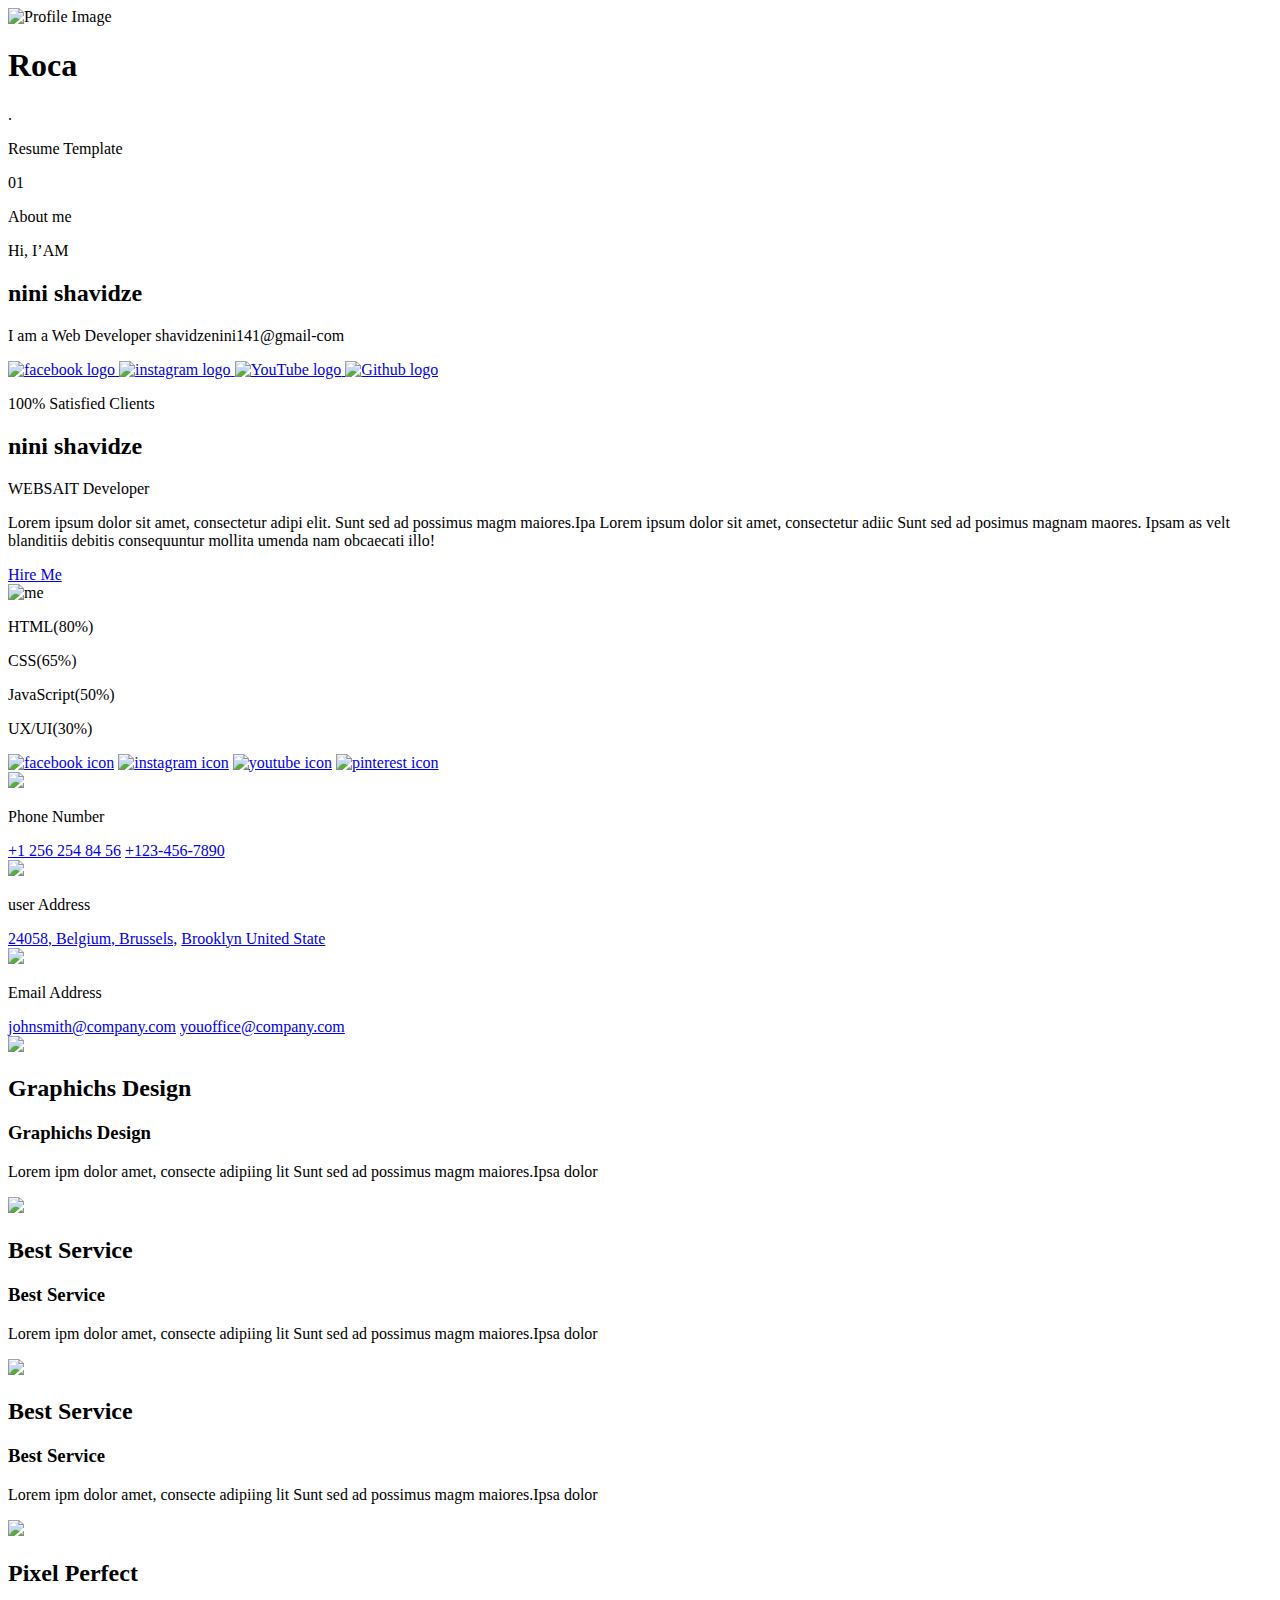
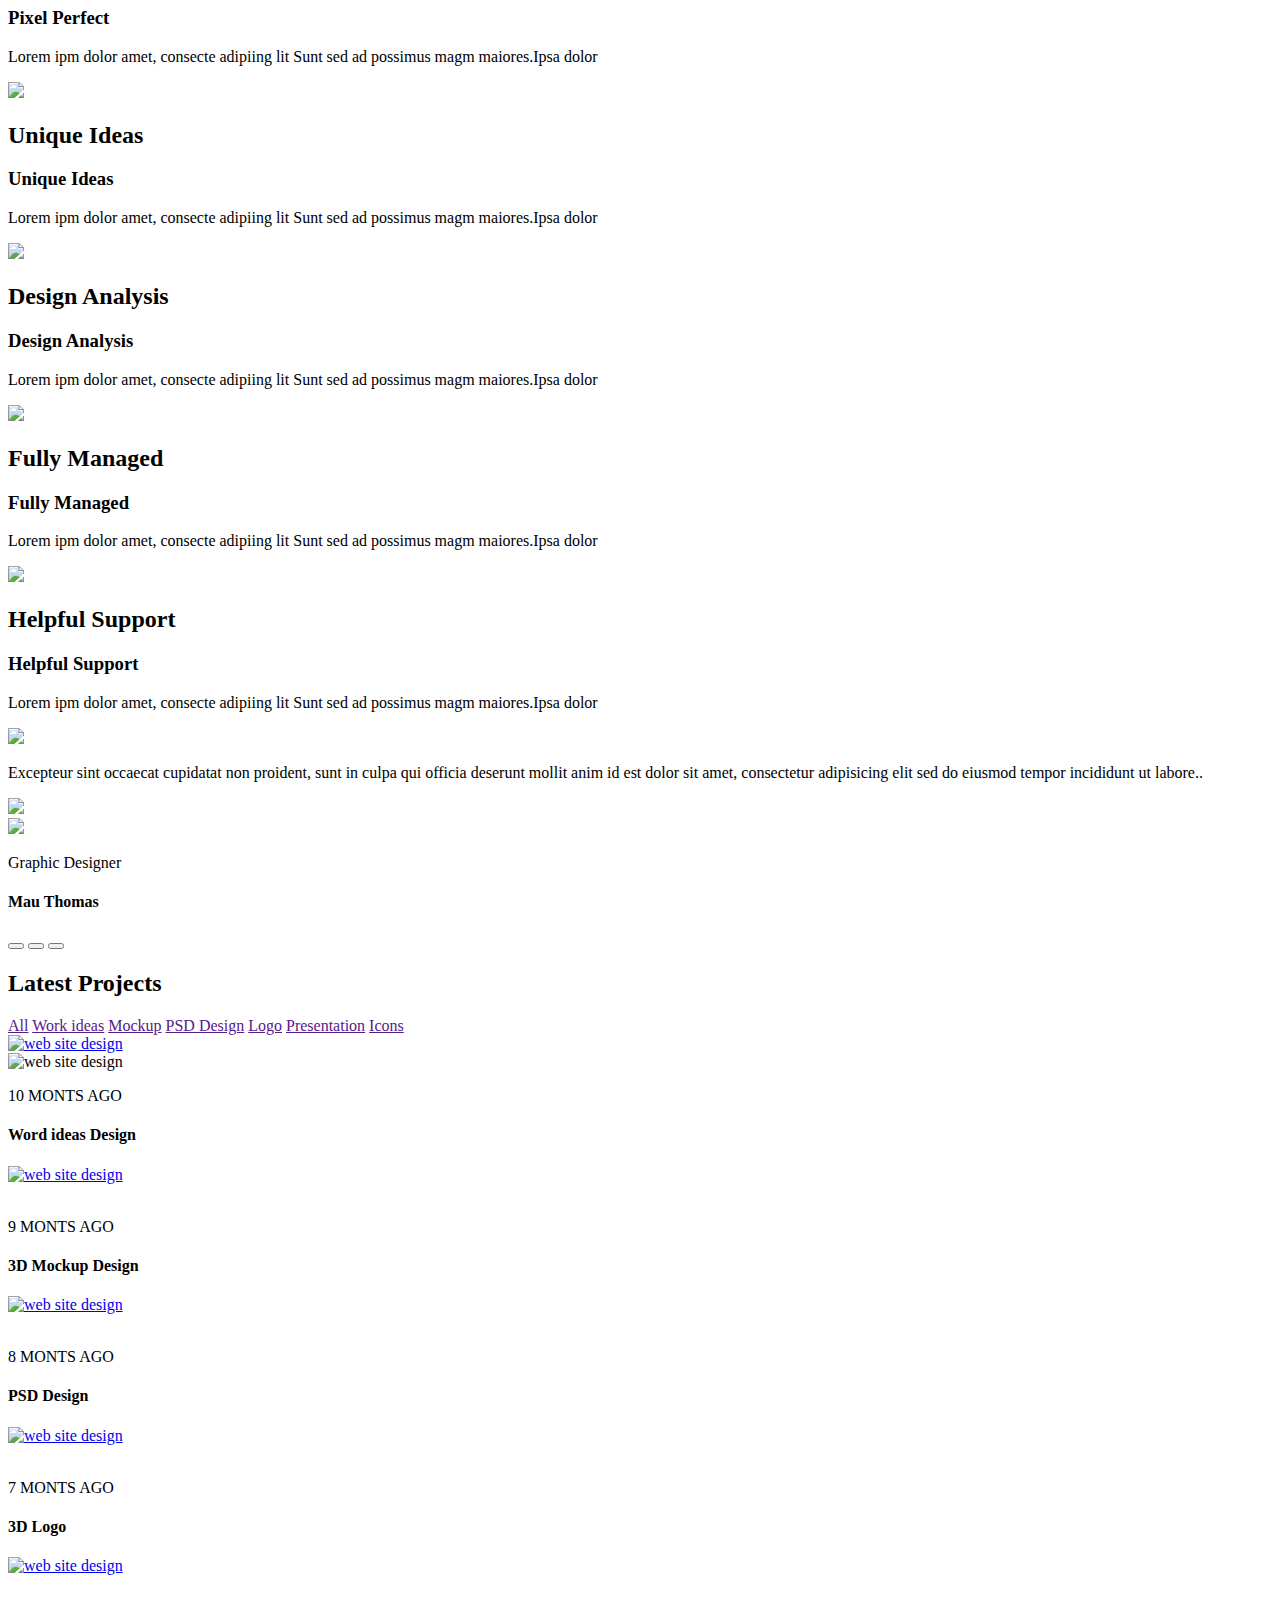
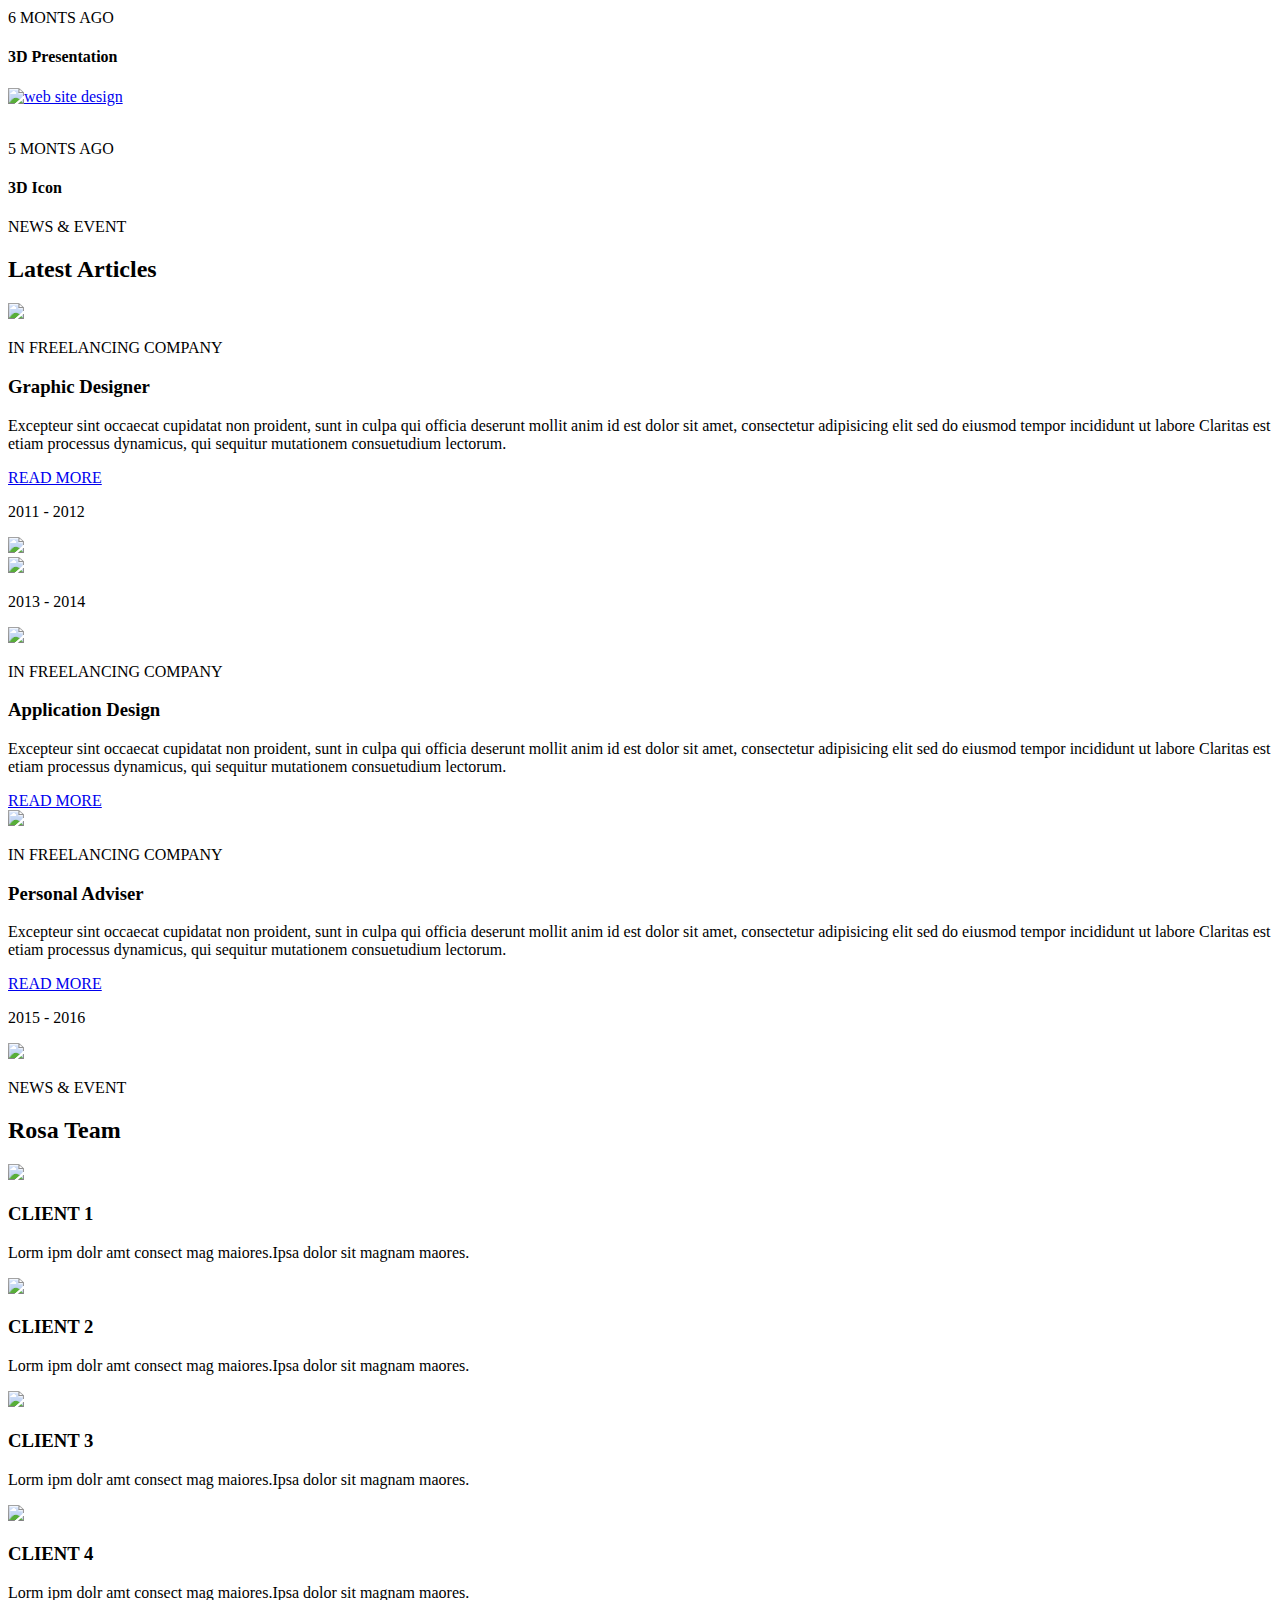
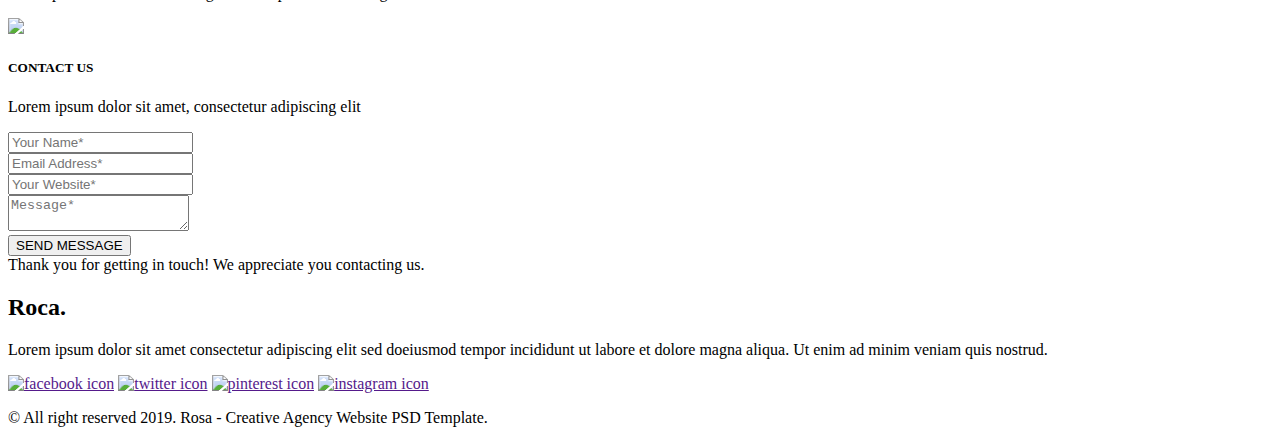
==== index.html @ 304ed9b6 "Add files via upload" ====
<!DOCTYPE html>
<html>
<head>
    <meta charset="UTF-8">
    <meta name="viewport" content="width=device-width, initial-scale=1.0">
    <meta name="keywords" content="HTML, CSS, JavaScript" />
    <meta name="author" content="nini shavidze" />
    <meta property="og:url" content="https://github.com/shavidz/last" />
    <meta property="og:type" content="design" />
    <meta property="og:title" content="last Exam" />
    <meta property="og:description" content="Design of various products" />
    <meta property="og:image"
        content="https://github.com/shavidz/last" />
    <meta name="twitter:card" content="summary_large_image" />
    <meta name="twitter:title" content="Final Exam" />
    <meta name="twitter:description" content="Design of various products" />
    <meta name="twitter:image"
        content="https://github.com/shavidz/last" />
    <link rel="stylesheet" href="css/style.css">
    <link rel="stylesheet" href="css/media.css">
    <script src="js/app.js" defer></script>
    <title>last Exam</title>
</head>
<body>
    <header class="slider-container">
        <img class="background-img" src="img/1.webp" alt="Profile Image">
        <div class="div-data">        
            <div class="top-left">
                <div class="div-logo"><h1 class="h1-logo">Roca</h1><span class="point">.</span></div>
                <p class="secondary-logo">Resume Template</p>
            </div>
            <div class="top-right1">
                <p class="number">01</p>
            </div>
            <div class="top-right2">
                <p class="AM">About me</p>
            </div>
            <div class="content">
                <p class="Hi">Hi, I’AM</p>
                <h2 class="Me">nini shavidze</h2>
                <p class="Who-I-am">I am a Web Developer shavidzenini141@gmail-com</p>
                <div class="social-icons">
                    <a href="https://www.facebook.com/nini.savidze" target="_blank">
                        <img class="facebook" src="img/facebook.png" alt="facebook logo">
                    </a>
                    <a href="https://www.instagram.com/driksonel/" target="_blank">
                        <img class="instagram" src="img/instagram.png" alt="instagram logo">
                    </a>
                    <a href="https://www.youtube.com/account" target="_blank">
                        <img class="youtube" src="img/youtub.png" alt="YouTube logo">
                    </a>
                    <a href="https://github.com/shavidz/last" target="_blank">
                        <img class="github" src="img/GH.png" alt="Github logo">
                    </a>
                </div>
            </div>
            <div class="satisfaction">
                <p class="text"><span class="persentage">100%</span> Satisfied Clients</p>
                <div class="line"></div>
            </div>
        </div>
    </header>
    <section class="information-container">
        <article class="about">
            <div class="card">
                <h2 class="name">nini shavidze</h2>
                <div class="subtitle">WEBSAIT Developer</div>
                <p class="description">Lorem ipsum dolor sit amet, consectetur adipi elit. Sunt sed ad possimus magm maiores.Ipa Lorem ipsum dolor sit amet, consectetur adiic Sunt sed ad posimus magnam maores. Ipsam as velt blanditiis debitis consequuntur mollita umenda nam obcaecati illo!</p>
                <a href="#" class="btn">Hire Me</a>
            </div>
        </article>
        <article class="article-img">
            <img class="photo" src="img/me.jpeg" alt="me">
        </article>
        <article class="bar-social">
            <div class="abilities">
                <div class="skill">
                    <p class="skill-title">HTML<span class="percentage-color">(80%)</span></p>
                    <div class="progress-bar">
                        <div class="progress" data-percent="80"></div>
                    </div>
                </div>
                <div class="skill">
                    <p class="skill-title">CSS<span class="percentage-color">(65%)</span></p>
                    <div class="progress-bar">
                        <div class="progress" data-percent="65"></div>
                    </div>
                </div>
                <div class="skill">
                    <p class="skill-title">JavaScript<span class="percentage-color">(50%)</span></p>
                    <div class="progress-bar">
                        <div class="progress" data-percent="50"></div>
                    </div>
                </div>
                <div class="skill">
                    <p class="skill-title">UX/UI<span class="percentage-color">(30%)</span></p>
                    <div class="progress-bar">
                        <div class="progress" data-percent="30"></div>
                    </div>
                </div>
            </div>
            <div class="social-links">
                <a href="https://www.facebook.com/nini.savidze" target="_blank" class="social-button"><img class="icon" src="img/facebook.png" alt="facebook icon"></a>
                <a href="https://www.instagram.com/driksonel/" target="_blank" class="social-button"><img class="icon" src="img/instagram.png" alt="instagram icon"></a>
                <a href="https://www.youtube.com/account" target="_blank" class="social-button"><img class="icon" src="img/youtub.png" alt="youtube icon"></a>
                <a href="https://www.pinterest.com/" target="_blank" class="social-button"><img class="icon" src="img/P.PNG" alt="pinterest icon"></a>
            </div>
        </article>
    </section> 
    <section class="contact-background">
        <div class="contact-container">
            <div class="phone">
                <a class="phone-link" href="tel:+995-555-12-40-08" target="_blank"><img class="phone-icon" src="img/1.svg"></a>
                <div>
                    <p class="p-n">Phone Number</p>
                    <a href="tel:+995-555-12-40-08" target="_blank" class="phone-number1">+1 256 254 84 56</a>
                    <a href="tel:+123-456-7890" target="_blank" class="phone-number2">+123-456-7890</a>
                </div>
            </div>
            <div class="address">
                <a class="address-link" href="https://www.google.com/maps/@41.7363287,44.7188958,14z?entry=ttu&g_ep=EgoyMDI1MDQwMS4wIKXMDSoASAFQAw%3D%3D" target="_blank"><img class="address-icon" src="img/2.svg"></a>
                <div>
                    <p class="p-a">user Address</p>
                    <a href="https://maps.app.goo.gl/Axd83xYcF5bkHWMB7" target="_blank" class="address1">24058, Belgium, Brussels,</a>
                    <a href="https://maps.app.goo.gl/nTH1QtugNUciSnaj6" target="_blank" class="address2">Brooklyn United State</a>
                </div>
            </div>
            <div class="email">
                <a class="email-link" href="mailto:ninishavidze141@gmail-com" target="_blank"><img class="email-icon" src="img/3.svg"></a>
                <div>
                    <p class="p-e">Email Address</p>
                    <a href="mailto:johnsmith@company.com" target="_blank" class="email1">johnsmith@company.com</a>
                    <a href="mailto:youoffice@company.com" target="_blank" class="email2">youoffice@company.com</a>
                </div>
            </div>
        </div>
    </section>
    <section class="services-container">
        <div class="services">
           <div class="div-services">
               <img class="img-services" src="img/design.svg">
               <h2 class="h2-services">Graphichs Design</h2>
               <div class="hover-services">
                   <h3 class="h3-hover">Graphichs Design</h3>
                   <p class="p-hover">Lorem ipm dolor amet, consecte adipiing lit Sunt sed ad possimus magm maiores.Ipsa dolor</p>
               </div>
           </div>
           <div class="div-services">
               <img class="img-services" src="img/best.svg">
               <h2 class="h2-services">Best Service</h2>
               <div class="hover-services">
                   <h3 class="h3-hover">Best Service</h3>
                   <p class="p-hover">Lorem ipm dolor amet, consecte adipiing lit Sunt sed ad possimus magm maiores.Ipsa dolor</p>
               </div>
           </div>
           <div class="div-services">
               <img class="img-services" src="img/best.svg">
               <h2 class="h2-services">Best Service</h2>
               <div class="hover-services">
                   <h3 class="h3-hover">Best Service</h3>
                   <p class="p-hover">Lorem ipm dolor amet, consecte adipiing lit Sunt sed ad possimus magm maiores.Ipsa dolor</p>
               </div>
           </div>
           <div class="div-services">
               <img class="img-services" src="img/pixel.svg">
               <h2 class="h2-services">Pixel Perfect</h2>
               <div class="hover-services">
                   <h3 class="h3-hover">Pixel Perfect</h3>
                   <p class="p-hover">Lorem ipm dolor amet, consecte adipiing lit Sunt sed ad possimus magm maiores.Ipsa dolor</p>
               </div>
           </div>
           <div class="div-services">
               <img class="img-services" src="img/ideas.svg">
               <h2 class="h2-services">Unique Ideas</h2>
               <div class="hover-services">
                   <h3 class="h3-hover">Unique Ideas</h3>
                   <p class="p-hover">Lorem ipm dolor amet, consecte adipiing lit Sunt sed ad possimus magm maiores.Ipsa dolor</p>
               </div>
           </div>
           <div class="div-services">
               <img class="img-services" src="img/analysis.svg">
               <h2 class="h2-services">Design Analysis</h2>
               <div class="hover-services">
                   <h3 class="h3-hover">Design Analysis</h3>
                   <p class="p-hover">Lorem ipm dolor amet, consecte adipiing lit Sunt sed ad possimus magm maiores.Ipsa dolor</p>
               </div>
           </div>
           <div class="div-services">
               <img class="img-services" src="img/.svg">
               <h2 class="h2-services">Fully Managed</h2>
               <div class="hover-services">
                   <h3 class="h3-hover">Fully Managed</h3>
                   <p class="p-hover">Lorem ipm dolor amet, consecte adipiing lit Sunt sed ad possimus magm maiores.Ipsa dolor</p>
               </div>
           </div>
           <div class="div-services">
               <img class="img-services" src="img/support.svg">
               <h2 class="h2-services">Helpful Support</h2>
               <div class="hover-services">
                   <h3 class="h3-hover">Helpful Support</h3>
                   <p class="p-hover">Lorem ipm dolor amet, consecte adipiing lit Sunt sed ad possimus magm maiores.Ipsa dolor</p>
               </div>
           </div>
       </div>
    </section>
    <section class="recommendations-container">
        <img class="recommendations-img" src="img/clip.jpg">
            <div class="div-recommendation1">
                <div class="div-text">
                    <p class="recommendation-text">Excepteur sint occaecat cupidatat non proident, sunt in culpa qui officia deserunt mollit anim id est dolor sit amet, consectetur adipisicing elit sed do eiusmod tempor incididunt ut labore..</p>
                </div>
                <div class="div-person">
                    <img class="person" src="img/boy.PNG">
                </div>
                <div>
                    <img class="quotes" src="img/..svg">
                    <p class="profesions">Graphic Designer</p>
                    <h4 class="recommendator-names">Mau Thomas</h4>
                </div>
            </div>
            <div class="slider-buttons">
                <button type="button" class="button"></button>
                <button type="button" class="button"></button>
                <button type="button" class="button"></button>
            </div>
    </section>
    <section class="Latest-Projects-container">
        <h2 class="h2-Latest-Projects">Latest Projects</h2>
        <div class="Latest-Projects-grid">
            <aside class="categories">
                <div class="div-categories">
                    <div class="div-filter">
                        <a class="a-filter" href="">All</a></li>
                        <a class="a-filter" href="">Work ideas</a></li>
                        <a class="a-filter" href="">Mockup</a></li>
                        <a class="a-filter" href="">PSD Design</a></li>
                        <a class="a-filter" href="">Logo</a></li>
                        <a class="a-filter" href="">Presentation</a></li>
                        <a class="a-filter" href="">Icons</a></li>
                    </ul>
                </div>
            </aside>
            <div class="card-projects">
                <article>
                    <div class="div-project">
                        <a href="#">
                            <img class="img-project" src="img/10.PNG" alt="web site design">
                        </a>
                        <div class="hover-images">
                            <div class="div-heart">
                                <img src="img/10.PNG" alt="web site design">
                            </div>  
                            <p class="p-hover-LP">10 MONTS AGO</p>
                            <h4 class="h4-hover-LP">Word ideas Design</h4>
                        </div>
                    </div>
                </article>
                <article>
                    <div class="div-project">
                        <a href="#">
                            <img class="img-project" src="img/11.PNG" alt="web site design">
                        </a>
                        <div class="hover-images">
                            <div class="div-heart">
                                <img src="images/heart.svg" alt="">
                            </div>
                            <p class="p-hover-LP">9 MONTS AGO</p>
                            <h4 class="h4-hover-LP">3D Mockup Design</h4>
                        </div>
                    </div>
                </article>
                <article>
                    <div class="div-project">
                        <a href="#">
                            <img class="img-project" src="img/dog.PNG" alt="web site design">
                        </a>
                        <div class="hover-images">
                            <div class="div-heart">
                                <img src="img/11.PNG" alt="">
                            </div>
                            <p class="p-hover-LP">8 MONTS AGO</p>
                            <h4 class="h4-hover-LP">PSD Design</h4>
                        </div>
                    </div>
                </article>
                <article>
                    <div class="div-project">
                        <a href="#">
                            <img class="img-project" src="img/11.PNG" alt="web site design">
                        </a>
                        <div class="hover-images">
                            <div class="div-heart">
                                <img src="img/11.PNG" alt="">
                            </div>
                            <p class="p-hover-LP">7 MONTS AGO</p>
                            <h4 class="h4-hover-LP">3D Logo</h4>
                        </div>
                    </div>
                </article>
                <article>
                    <div class="div-project">
                        <a href="#">
                            <img class="img-project" src="img/5.PNG" alt="web site design">
                        </a>
                        <div class="hover-images">
                            <div class="div-heart">
                                <img src="images/heart.svg" alt="">
                            </div>
                            <p class="p-hover-LP">6 MONTS AGO</p>
                            <h4 class="h4-hover-LP">3D Presentation</h4>
                        </div>
                    </div>
                </article>
                <article>
                    <div class="div-project">
                        <a href="#">
                            <img class="img-project" src="img/6.PNG" alt="web site design">
                        </a>
                        <div class="hover-images">
                            <div class="div-heart">
                                <img src="images/heart.svg" alt="">
                            </div>
                            <p class="p-hover-LP">5 MONTS AGO</p>
                            <h4 class="h4-hover-LP">3D Icon</h4>
                        </div>
                    </div>
                </article>
            </div>
        </div>    
    </section>
    <section>
        <div class="div-Latest-Articles-title">
            <p class="p-NE-Latest-Articles">NEWS & EVENT</p>
            <h2 class="h2-Latest-Articles">Latest Articles</h2>
        </div>
        <div class="Latest-Articles-container">
            <article class="article-Graphic-Designer">
                <div class="div-white"></div>
                <div class="div-gray-background">
                    <div class="div-icon-GD">    
                        <img class="icon-GD" src="img/es1.svg">
                    </div>
                    <div>
                        <p class="p-ifc">IN FREELANCING COMPANY</p>
                        <h3 class="h3-Latest-Articles">Graphic Designer</h3>
                    </div>
                    <div class="div-GD-text">
                        <p class="p-GD">Excepteur sint occaecat cupidatat non proident, sunt in culpa qui officia deserunt mollit anim id est dolor sit amet, consectetur adipisicing elit sed do eiusmod tempor incididunt ut labore Claritas est etiam processus dynamicus, qui sequitur mutationem consuetudium lectorum.</p>
                        <a class="a-READ-MORE" href="#">READ MORE</a>
                    </div>
                </div>
                <div class="div-period">
                    <p class="period">2011 - 2012</p>
                </div>
                <div>
                    <img class="img-Latest-Articles" src="img/es11.png">
                </div>
            </article>
            <article class="article-Application-Design">
                <div>
                    <img class="img-Latest-Articles" src="img/es2.png">
                </div>
                <div class="div-period">
                    <p class="period">2013 - 2014</p>
                </div>
                <div class="div-gray-background"></div>
                <div class="div-gray-background">
                    <div>    
                        <img class="icon-AD" src="img/es22.svg">
                    </div>
                    <div>
                        <p class="p-AD-ifc">IN FREELANCING COMPANY</p>
                        <h3 class="h3-AD-Latest-Articles">Application Design</h3>
                    </div>
                    <div class="div-AD-text">
                        <p class="p-AD">Excepteur sint occaecat cupidatat non proident, sunt in culpa qui officia deserunt mollit anim id est dolor sit amet, consectetur adipisicing elit sed do eiusmod tempor incididunt ut labore Claritas est etiam processus dynamicus, qui sequitur mutationem consuetudium lectorum.</p>
                        <a class="a-READ-MORE" href="#">READ MORE</a>
                    </div>
                </div>
                <div class="div-white"></div>
            </article>
            <article class="article-Personal-Adviser">
                <div class="div-gray-background"></div>
                <div class="div-gray-background">
                    <div class="div-icon-PA">    
                        <img class="icon-PA" src="img/es3.svg">
                    </div>
                    <div>
                        <p class="p-PA-ifc">IN FREELANCING COMPANY</p>
                        <h3 class="h3-PA-Latest-Articles">Personal Adviser</h3>
                    </div>
                    <div class="div-PA-text">
                        <p class="p-PA">Excepteur sint occaecat cupidatat non proident, sunt in culpa qui officia deserunt mollit anim id est dolor sit amet, consectetur adipisicing elit sed do eiusmod tempor incididunt ut labore Claritas est etiam processus dynamicus, qui sequitur mutationem consuetudium lectorum.</p>
                        <a class="a-PA-READ-MORE" href="#">READ MORE</a>
                    </div>
                </div>
                <div class="div-period">
                    <p class="period">2015 - 2016</p>
                </div>
                <div>
                    <img class="img-Latest-Articles" src="img/es33.png">
                </div>
            </article>
        </div>
    </section>
    <section class="Rosa-Team-container">
        <div class="div-Rosa-Team-title">
            <p class="p-NE-Rosa-Team">NEWS & EVENT</p>
            <h2 class="h2-Rosa-Team">Rosa Team</h2>
        </div>
         <div class="clients">
            <div class="div-rosa">
                <img class="img-design" src="img/111.png">
                <div class="hover-client">
                    <h3 class="h3-client">CLIENT 1</h3>
                    <p class="p-client">Lorm ipm dolr amt consect mag maiores.Ipsa dolor sit magnam maores.</p>
                </div>
            </div>
            <div class="div-rosa">
                <img class="img-design" src="img/222.png">
                <div class="hover-client">
                    <h3 class="h3-client">CLIENT 2</h3>
                    <p class="p-client">Lorm ipm dolr amt consect mag maiores.Ipsa dolor sit magnam maores.</p>
                </div>
            </div>
            <div class="div-rosa">
                <img class="img-design" src="img/333.png">
                <div class="hover-client">
                    <h3 class="h3-client">CLIENT 3</h3>
                    <p class="p-client">Lorm ipm dolr amt consect mag maiores.Ipsa dolor sit magnam maores.</p>
                </div>
            </div>
            <div class="div-rosa">
                <img class="img-design" src="img/444.png">
                <div class="hover-client">
                    <h3 class="h3-client">CLIENT 4</h3>
                    <p class="p-client">Lorm ipm dolr amt consect mag maiores.Ipsa dolor sit magnam maores.</p>
                </div>
            </div> 
    </section>
    <footer>
        <div class="div-map-background">
            <img class="footer-map" src="img/map.webp">
            <div class="div-contact">
                <h5 class="h5-contact">CONTACT US</h5>
                <p class="p-contact">Lorem ipsum dolor sit amet, consectetur adipiscing elit</p>
            </div>
            <div class="div-form">
                <form id="contactForm">
                    <div class="form-group1">
                        <input type="text" id="name" placeholder="Your Name*" required>
                    </div>
                    <div class="form-group2">
                        <input type="email" id="email" placeholder="Email Address*" required>
                    </div>
                    <div class="form-group3">
                        <input type="text" id="website" placeholder="Your Website*">
                    </div>
                    <div class="form-group4">
                        <textarea id="message" placeholder="Message*" required></textarea>
                    </div>
                </form>
            </div>
            <button class="footer-button" type="submit">SEND MESSAGE</button>
        </div>
        <div id="modal" class="modal">
            Thank you for getting in touch! We appreciate you contacting us.
        </div>
        <div class="div-background">
            <h2 class="footer-logo">Roca<span class="logo-point">.</span></h2>
            <div class="div-footer-logo">
                <p class="p-last">Lorem ipsum dolor sit amet consectetur adipiscing elit sed doeiusmod tempor incididunt ut labore et dolore magna aliqua. Ut enim ad minim veniam quis nostrud.</p>
                <div class="div-footer-icons">
                    <a href="" target="_blank" class="footer-social-a"><img class="footer-social-img" src="img/f.PNG" alt="facebook icon"></a>
                    <a href="" target="_blank" class="footer-social-a"><img class="footer-social-img" src="img/t.PNG" alt="twitter icon"></a>
                    <a href="" target="_blank" class="footer-social-a"><img class="footer-social-img" src="img/p.PNG" alt="pinterest icon"></a>
                    <a href="" target="_blank" class="footer-social-a"><img class="footer-social-img" src="img/i.PNG" alt=" instagram icon"></a>
                </div>
            </div>
        </div>
        <div class="footer-black-background">
            <p class="p-footer">© All right reserved 2019.<span class="footer-span"> Rosa </span>- Creative Agency Website PSD Template.</p>
        </div>
    </footer>
</body>
</html>
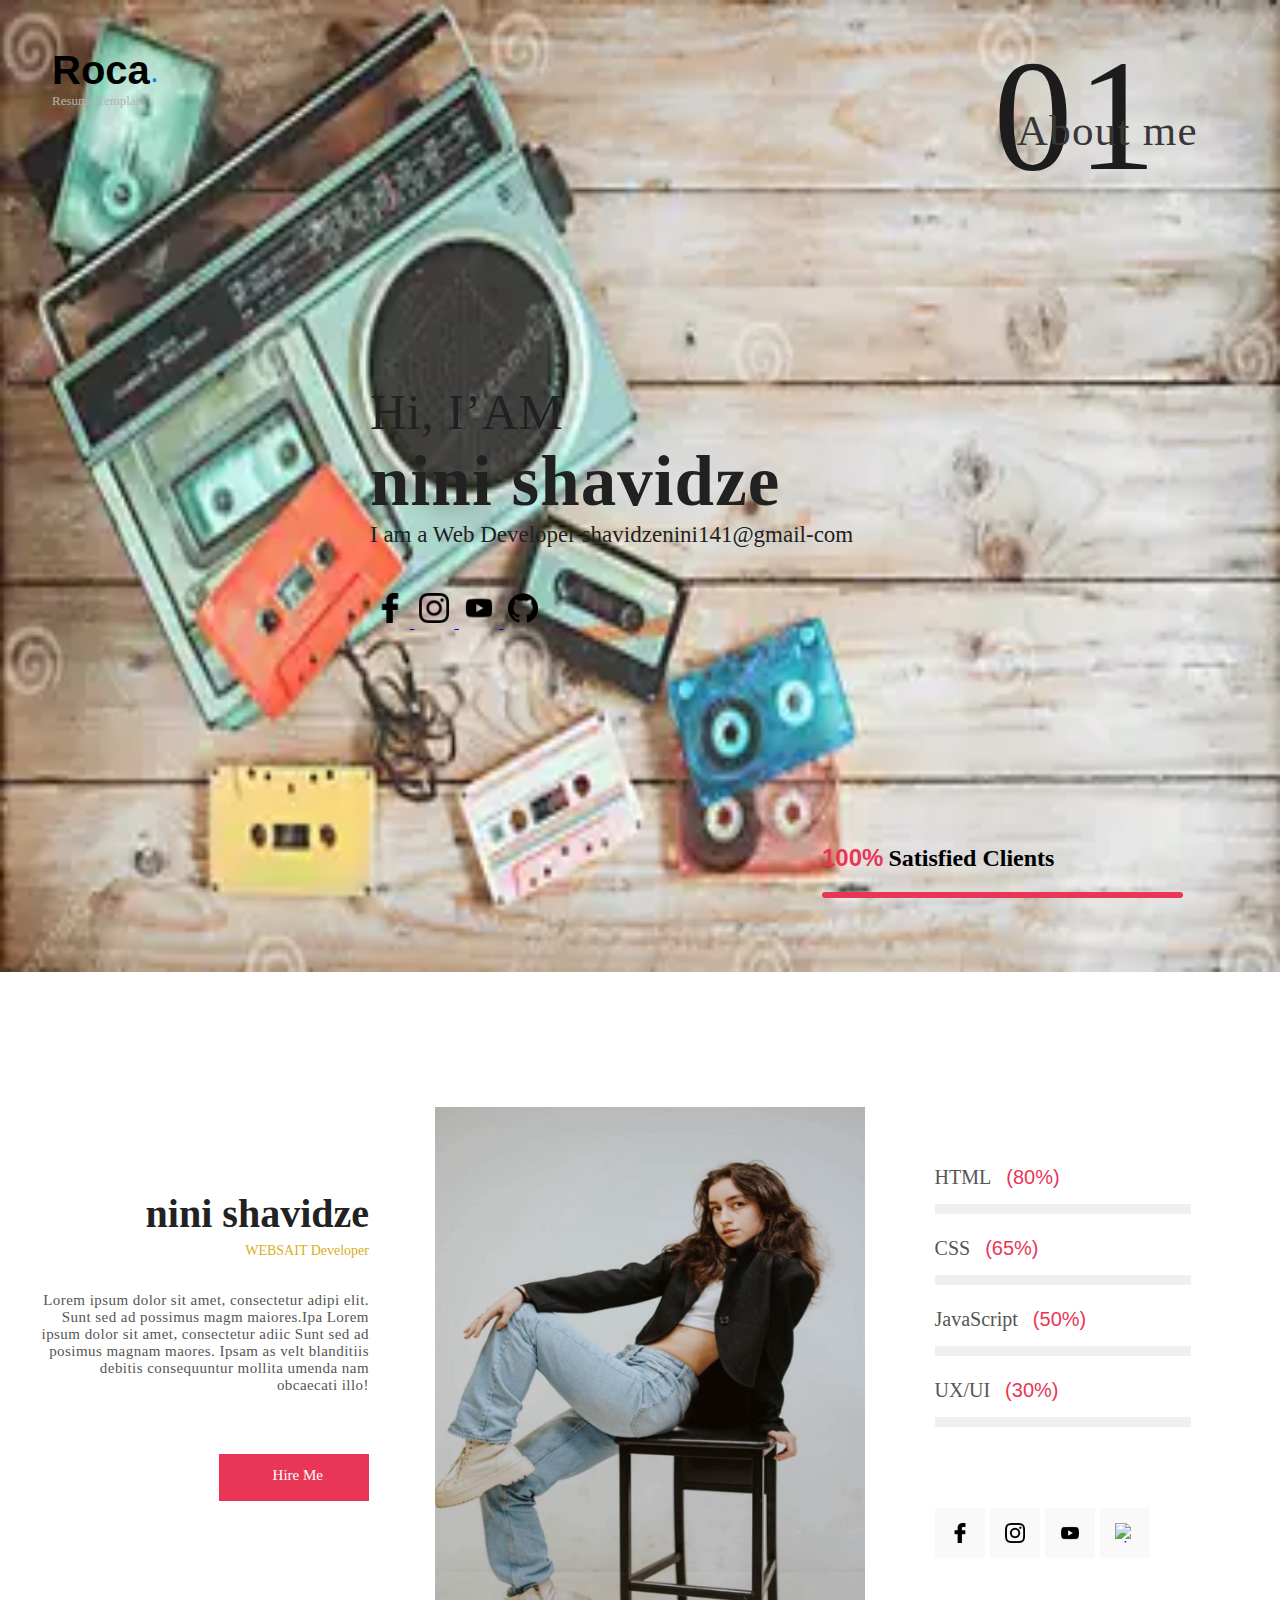
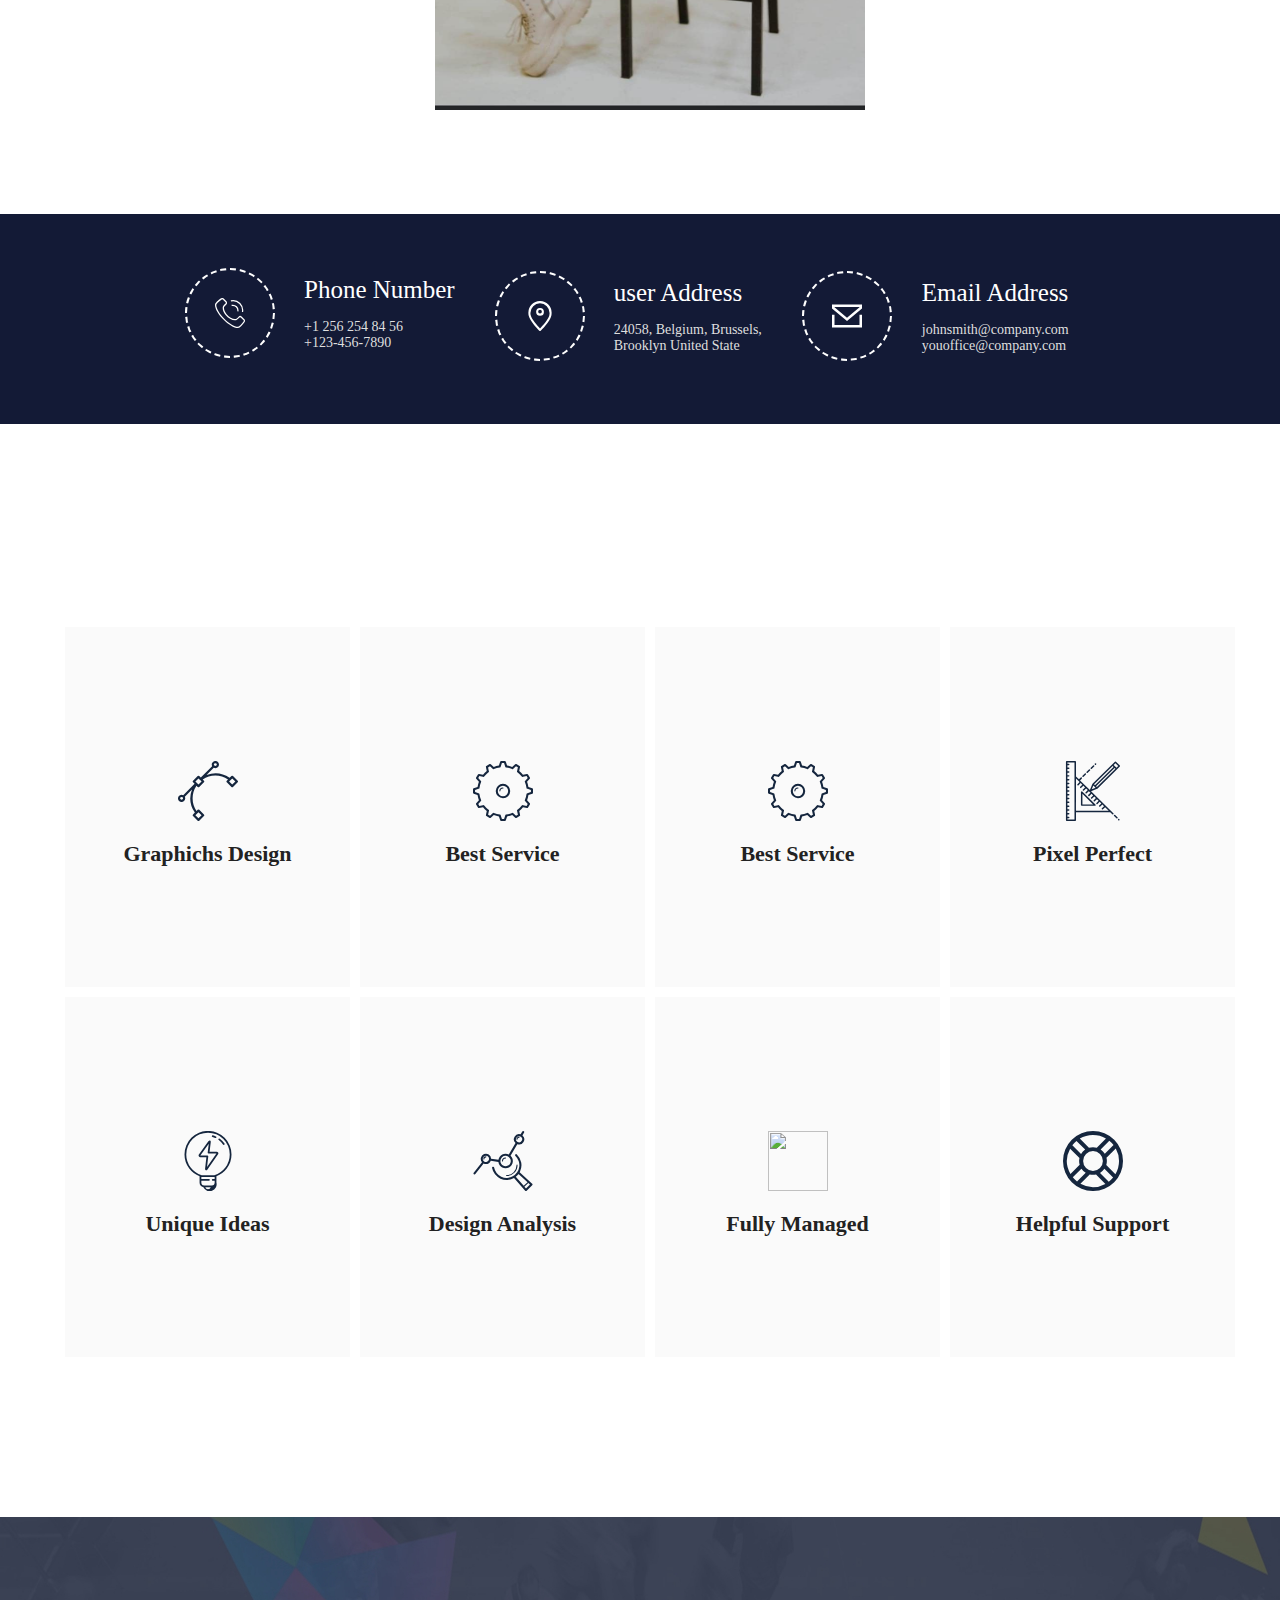
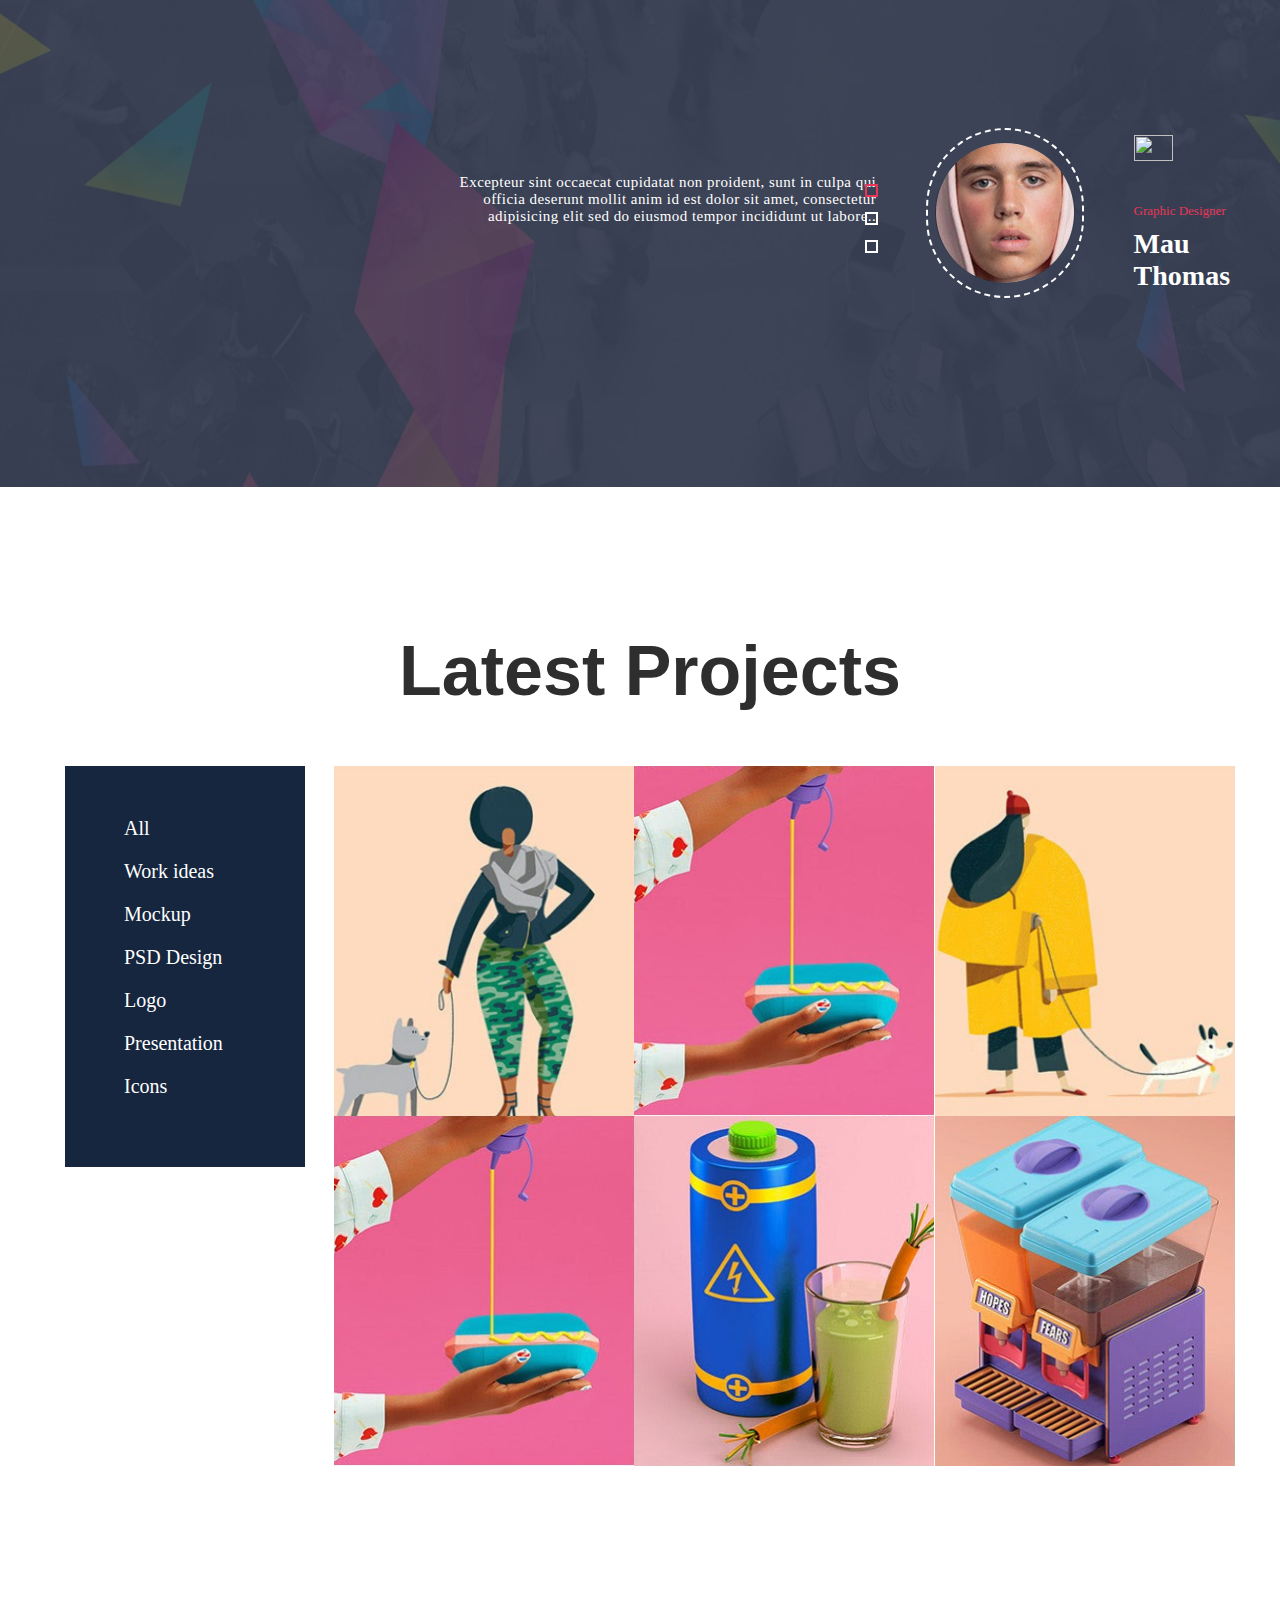
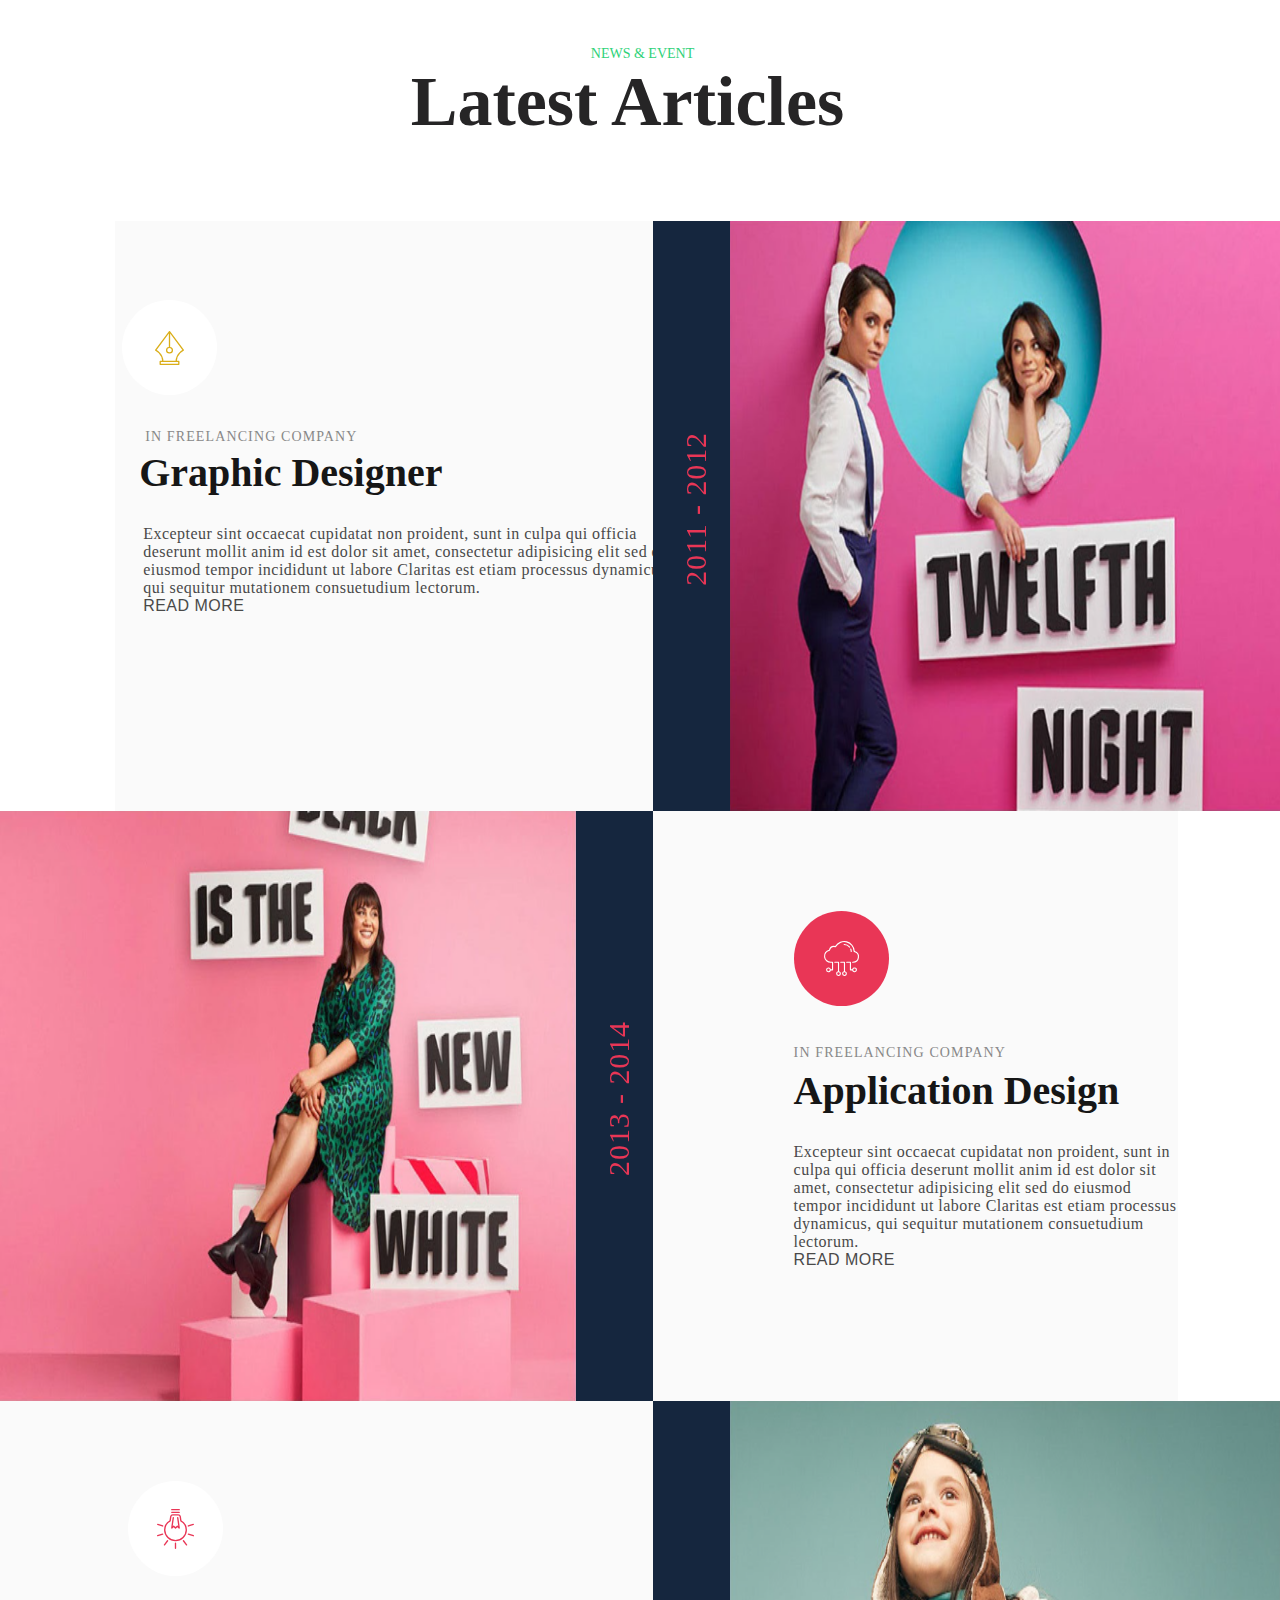
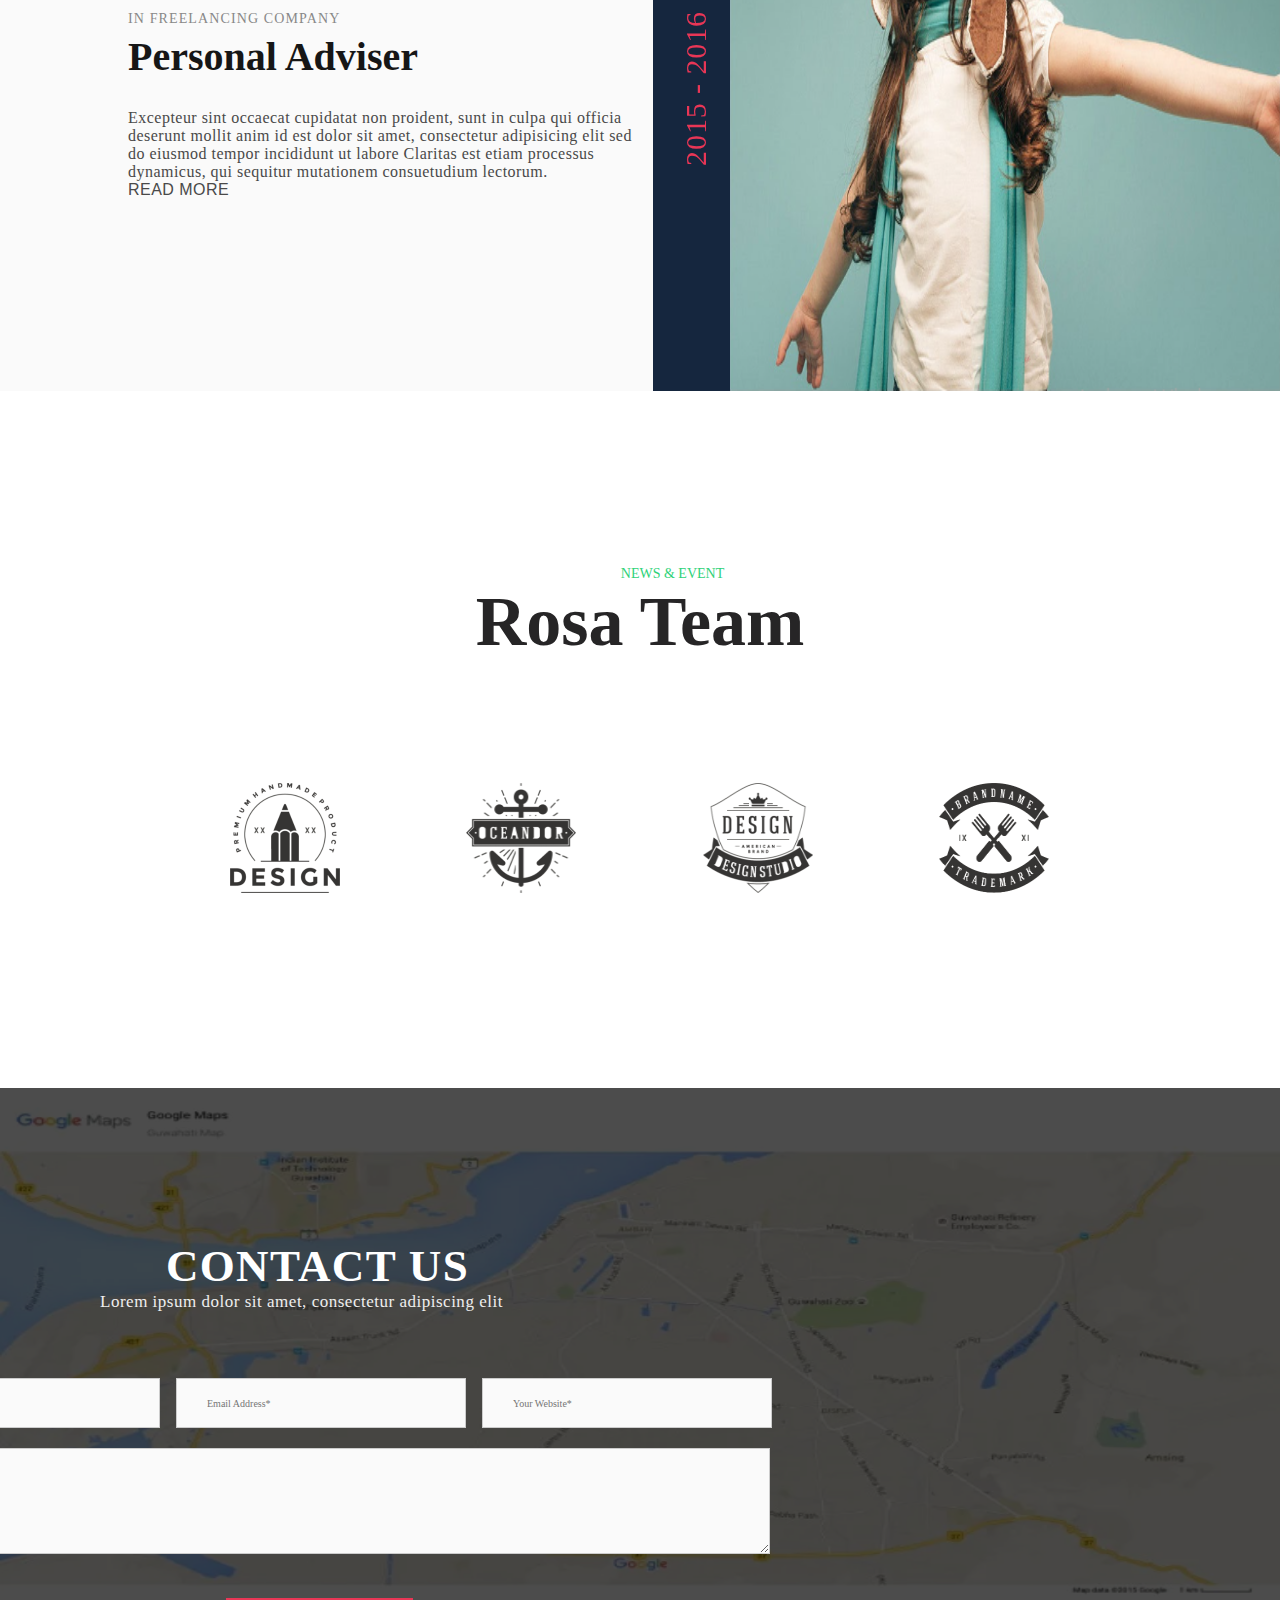
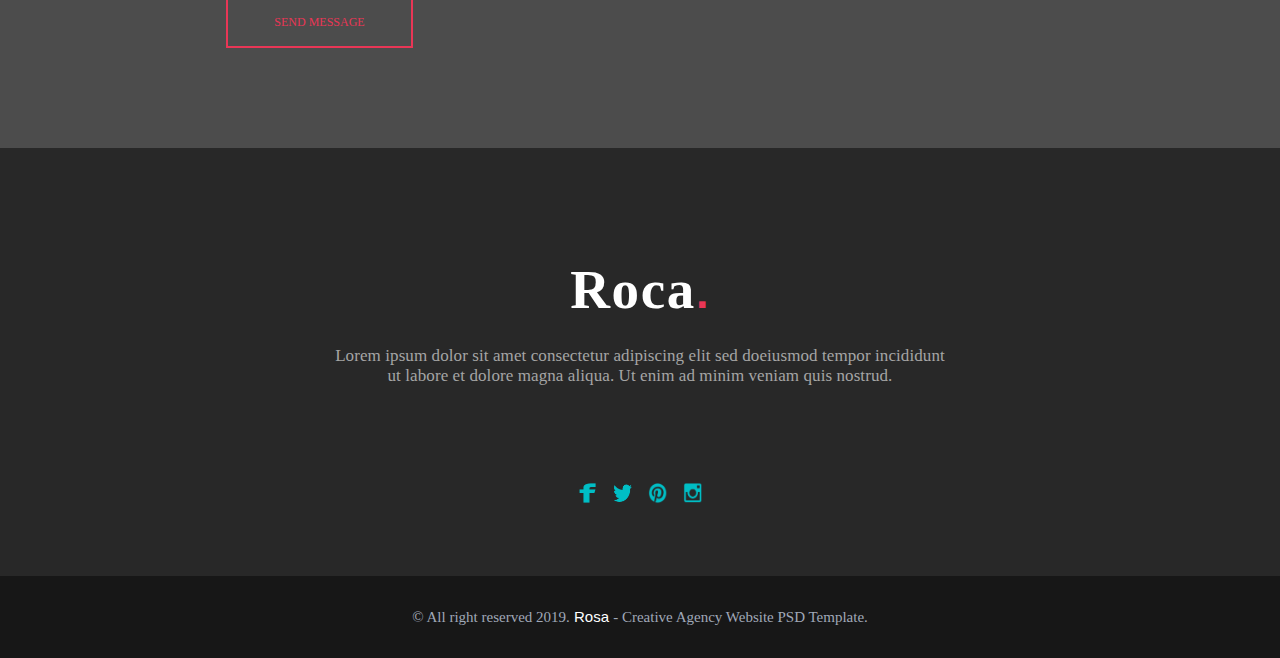
==== commit 1e899e8d: "all donee goodbayy" ====
--- a/index.html
+++ b/index.html
@@ -1,486 +1,486 @@
-<!DOCTYPE html>
-<html>
-<head>
-    <meta charset="UTF-8">
-    <meta name="viewport" content="width=device-width, initial-scale=1.0">
-    <meta name="keywords" content="HTML, CSS, JavaScript" />
-    <meta name="author" content="nini shavidze" />
-    <meta property="og:url" content="https://github.com/shavidz/last" />
-    <meta property="og:type" content="design" />
-    <meta property="og:title" content="last Exam" />
-    <meta property="og:description" content="Design of various products" />
-    <meta property="og:image"
-        content="https://github.com/shavidz/last" />
-    <meta name="twitter:card" content="summary_large_image" />
-    <meta name="twitter:title" content="Final Exam" />
-    <meta name="twitter:description" content="Design of various products" />
-    <meta name="twitter:image"
-        content="https://github.com/shavidz/last" />
-    <link rel="stylesheet" href="css/style.css">
-    <link rel="stylesheet" href="css/media.css">
-    <script src="js/app.js" defer></script>
-    <title>last Exam</title>
-</head>
-<body>
-    <header class="slider-container">
-        <img class="background-img" src="img/1.webp" alt="Profile Image">
-        <div class="div-data">        
-            <div class="top-left">
-                <div class="div-logo"><h1 class="h1-logo">Roca</h1><span class="point">.</span></div>
-                <p class="secondary-logo">Resume Template</p>
-            </div>
-            <div class="top-right1">
-                <p class="number">01</p>
-            </div>
-            <div class="top-right2">
-                <p class="AM">About me</p>
-            </div>
-            <div class="content">
-                <p class="Hi">Hi, I’AM</p>
-                <h2 class="Me">nini shavidze</h2>
-                <p class="Who-I-am">I am a Web Developer shavidzenini141@gmail-com</p>
-                <div class="social-icons">
-                    <a href="https://www.facebook.com/nini.savidze" target="_blank">
-                        <img class="facebook" src="img/facebook.png" alt="facebook logo">
-                    </a>
-                    <a href="https://www.instagram.com/driksonel/" target="_blank">
-                        <img class="instagram" src="img/instagram.png" alt="instagram logo">
-                    </a>
-                    <a href="https://www.youtube.com/account" target="_blank">
-                        <img class="youtube" src="img/youtub.png" alt="YouTube logo">
-                    </a>
-                    <a href="https://github.com/shavidz/last" target="_blank">
-                        <img class="github" src="img/GH.png" alt="Github logo">
-                    </a>
-                </div>
-            </div>
-            <div class="satisfaction">
-                <p class="text"><span class="persentage">100%</span> Satisfied Clients</p>
-                <div class="line"></div>
-            </div>
-        </div>
-    </header>
-    <section class="information-container">
-        <article class="about">
-            <div class="card">
-                <h2 class="name">nini shavidze</h2>
-                <div class="subtitle">WEBSAIT Developer</div>
-                <p class="description">Lorem ipsum dolor sit amet, consectetur adipi elit. Sunt sed ad possimus magm maiores.Ipa Lorem ipsum dolor sit amet, consectetur adiic Sunt sed ad posimus magnam maores. Ipsam as velt blanditiis debitis consequuntur mollita umenda nam obcaecati illo!</p>
-                <a href="#" class="btn">Hire Me</a>
-            </div>
-        </article>
-        <article class="article-img">
-            <img class="photo" src="img/me.jpeg" alt="me">
-        </article>
-        <article class="bar-social">
-            <div class="abilities">
-                <div class="skill">
-                    <p class="skill-title">HTML<span class="percentage-color">(80%)</span></p>
-                    <div class="progress-bar">
-                        <div class="progress" data-percent="80"></div>
-                    </div>
-                </div>
-                <div class="skill">
-                    <p class="skill-title">CSS<span class="percentage-color">(65%)</span></p>
-                    <div class="progress-bar">
-                        <div class="progress" data-percent="65"></div>
-                    </div>
-                </div>
-                <div class="skill">
-                    <p class="skill-title">JavaScript<span class="percentage-color">(50%)</span></p>
-                    <div class="progress-bar">
-                        <div class="progress" data-percent="50"></div>
-                    </div>
-                </div>
-                <div class="skill">
-                    <p class="skill-title">UX/UI<span class="percentage-color">(30%)</span></p>
-                    <div class="progress-bar">
-                        <div class="progress" data-percent="30"></div>
-                    </div>
-                </div>
-            </div>
-            <div class="social-links">
-                <a href="https://www.facebook.com/nini.savidze" target="_blank" class="social-button"><img class="icon" src="img/facebook.png" alt="facebook icon"></a>
-                <a href="https://www.instagram.com/driksonel/" target="_blank" class="social-button"><img class="icon" src="img/instagram.png" alt="instagram icon"></a>
-                <a href="https://www.youtube.com/account" target="_blank" class="social-button"><img class="icon" src="img/youtub.png" alt="youtube icon"></a>
-                <a href="https://www.pinterest.com/" target="_blank" class="social-button"><img class="icon" src="img/P.PNG" alt="pinterest icon"></a>
-            </div>
-        </article>
-    </section> 
-    <section class="contact-background">
-        <div class="contact-container">
-            <div class="phone">
-                <a class="phone-link" href="tel:+995-555-12-40-08" target="_blank"><img class="phone-icon" src="img/1.svg"></a>
-                <div>
-                    <p class="p-n">Phone Number</p>
-                    <a href="tel:+995-555-12-40-08" target="_blank" class="phone-number1">+1 256 254 84 56</a>
-                    <a href="tel:+123-456-7890" target="_blank" class="phone-number2">+123-456-7890</a>
-                </div>
-            </div>
-            <div class="address">
-                <a class="address-link" href="https://www.google.com/maps/@41.7363287,44.7188958,14z?entry=ttu&g_ep=EgoyMDI1MDQwMS4wIKXMDSoASAFQAw%3D%3D" target="_blank"><img class="address-icon" src="img/2.svg"></a>
-                <div>
-                    <p class="p-a">user Address</p>
-                    <a href="https://maps.app.goo.gl/Axd83xYcF5bkHWMB7" target="_blank" class="address1">24058, Belgium, Brussels,</a>
-                    <a href="https://maps.app.goo.gl/nTH1QtugNUciSnaj6" target="_blank" class="address2">Brooklyn United State</a>
-                </div>
-            </div>
-            <div class="email">
-                <a class="email-link" href="mailto:ninishavidze141@gmail-com" target="_blank"><img class="email-icon" src="img/3.svg"></a>
-                <div>
-                    <p class="p-e">Email Address</p>
-                    <a href="mailto:johnsmith@company.com" target="_blank" class="email1">johnsmith@company.com</a>
-                    <a href="mailto:youoffice@company.com" target="_blank" class="email2">youoffice@company.com</a>
-                </div>
-            </div>
-        </div>
-    </section>
-    <section class="services-container">
-        <div class="services">
-           <div class="div-services">
-               <img class="img-services" src="img/design.svg">
-               <h2 class="h2-services">Graphichs Design</h2>
-               <div class="hover-services">
-                   <h3 class="h3-hover">Graphichs Design</h3>
-                   <p class="p-hover">Lorem ipm dolor amet, consecte adipiing lit Sunt sed ad possimus magm maiores.Ipsa dolor</p>
-               </div>
-           </div>
-           <div class="div-services">
-               <img class="img-services" src="img/best.svg">
-               <h2 class="h2-services">Best Service</h2>
-               <div class="hover-services">
-                   <h3 class="h3-hover">Best Service</h3>
-                   <p class="p-hover">Lorem ipm dolor amet, consecte adipiing lit Sunt sed ad possimus magm maiores.Ipsa dolor</p>
-               </div>
-           </div>
-           <div class="div-services">
-               <img class="img-services" src="img/best.svg">
-               <h2 class="h2-services">Best Service</h2>
-               <div class="hover-services">
-                   <h3 class="h3-hover">Best Service</h3>
-                   <p class="p-hover">Lorem ipm dolor amet, consecte adipiing lit Sunt sed ad possimus magm maiores.Ipsa dolor</p>
-               </div>
-           </div>
-           <div class="div-services">
-               <img class="img-services" src="img/pixel.svg">
-               <h2 class="h2-services">Pixel Perfect</h2>
-               <div class="hover-services">
-                   <h3 class="h3-hover">Pixel Perfect</h3>
-                   <p class="p-hover">Lorem ipm dolor amet, consecte adipiing lit Sunt sed ad possimus magm maiores.Ipsa dolor</p>
-               </div>
-           </div>
-           <div class="div-services">
-               <img class="img-services" src="img/ideas.svg">
-               <h2 class="h2-services">Unique Ideas</h2>
-               <div class="hover-services">
-                   <h3 class="h3-hover">Unique Ideas</h3>
-                   <p class="p-hover">Lorem ipm dolor amet, consecte adipiing lit Sunt sed ad possimus magm maiores.Ipsa dolor</p>
-               </div>
-           </div>
-           <div class="div-services">
-               <img class="img-services" src="img/analysis.svg">
-               <h2 class="h2-services">Design Analysis</h2>
-               <div class="hover-services">
-                   <h3 class="h3-hover">Design Analysis</h3>
-                   <p class="p-hover">Lorem ipm dolor amet, consecte adipiing lit Sunt sed ad possimus magm maiores.Ipsa dolor</p>
-               </div>
-           </div>
-           <div class="div-services">
-               <img class="img-services" src="img/.svg">
-               <h2 class="h2-services">Fully Managed</h2>
-               <div class="hover-services">
-                   <h3 class="h3-hover">Fully Managed</h3>
-                   <p class="p-hover">Lorem ipm dolor amet, consecte adipiing lit Sunt sed ad possimus magm maiores.Ipsa dolor</p>
-               </div>
-           </div>
-           <div class="div-services">
-               <img class="img-services" src="img/support.svg">
-               <h2 class="h2-services">Helpful Support</h2>
-               <div class="hover-services">
-                   <h3 class="h3-hover">Helpful Support</h3>
-                   <p class="p-hover">Lorem ipm dolor amet, consecte adipiing lit Sunt sed ad possimus magm maiores.Ipsa dolor</p>
-               </div>
-           </div>
-       </div>
-    </section>
-    <section class="recommendations-container">
-        <img class="recommendations-img" src="img/clip.jpg">
-            <div class="div-recommendation1">
-                <div class="div-text">
-                    <p class="recommendation-text">Excepteur sint occaecat cupidatat non proident, sunt in culpa qui officia deserunt mollit anim id est dolor sit amet, consectetur adipisicing elit sed do eiusmod tempor incididunt ut labore..</p>
-                </div>
-                <div class="div-person">
-                    <img class="person" src="img/boy.PNG">
-                </div>
-                <div>
-                    <img class="quotes" src="img/..svg">
-                    <p class="profesions">Graphic Designer</p>
-                    <h4 class="recommendator-names">Mau Thomas</h4>
-                </div>
-            </div>
-            <div class="slider-buttons">
-                <button type="button" class="button"></button>
-                <button type="button" class="button"></button>
-                <button type="button" class="button"></button>
-            </div>
-    </section>
-    <section class="Latest-Projects-container">
-        <h2 class="h2-Latest-Projects">Latest Projects</h2>
-        <div class="Latest-Projects-grid">
-            <aside class="categories">
-                <div class="div-categories">
-                    <div class="div-filter">
-                        <a class="a-filter" href="">All</a></li>
-                        <a class="a-filter" href="">Work ideas</a></li>
-                        <a class="a-filter" href="">Mockup</a></li>
-                        <a class="a-filter" href="">PSD Design</a></li>
-                        <a class="a-filter" href="">Logo</a></li>
-                        <a class="a-filter" href="">Presentation</a></li>
-                        <a class="a-filter" href="">Icons</a></li>
-                    </ul>
-                </div>
-            </aside>
-            <div class="card-projects">
-                <article>
-                    <div class="div-project">
-                        <a href="#">
-                            <img class="img-project" src="img/10.PNG" alt="web site design">
-                        </a>
-                        <div class="hover-images">
-                            <div class="div-heart">
-                                <img src="img/10.PNG" alt="web site design">
-                            </div>  
-                            <p class="p-hover-LP">10 MONTS AGO</p>
-                            <h4 class="h4-hover-LP">Word ideas Design</h4>
-                        </div>
-                    </div>
-                </article>
-                <article>
-                    <div class="div-project">
-                        <a href="#">
-                            <img class="img-project" src="img/11.PNG" alt="web site design">
-                        </a>
-                        <div class="hover-images">
-                            <div class="div-heart">
-                                <img src="images/heart.svg" alt="">
-                            </div>
-                            <p class="p-hover-LP">9 MONTS AGO</p>
-                            <h4 class="h4-hover-LP">3D Mockup Design</h4>
-                        </div>
-                    </div>
-                </article>
-                <article>
-                    <div class="div-project">
-                        <a href="#">
-                            <img class="img-project" src="img/dog.PNG" alt="web site design">
-                        </a>
-                        <div class="hover-images">
-                            <div class="div-heart">
-                                <img src="img/11.PNG" alt="">
-                            </div>
-                            <p class="p-hover-LP">8 MONTS AGO</p>
-                            <h4 class="h4-hover-LP">PSD Design</h4>
-                        </div>
-                    </div>
-                </article>
-                <article>
-                    <div class="div-project">
-                        <a href="#">
-                            <img class="img-project" src="img/11.PNG" alt="web site design">
-                        </a>
-                        <div class="hover-images">
-                            <div class="div-heart">
-                                <img src="img/11.PNG" alt="">
-                            </div>
-                            <p class="p-hover-LP">7 MONTS AGO</p>
-                            <h4 class="h4-hover-LP">3D Logo</h4>
-                        </div>
-                    </div>
-                </article>
-                <article>
-                    <div class="div-project">
-                        <a href="#">
-                            <img class="img-project" src="img/5.PNG" alt="web site design">
-                        </a>
-                        <div class="hover-images">
-                            <div class="div-heart">
-                                <img src="images/heart.svg" alt="">
-                            </div>
-                            <p class="p-hover-LP">6 MONTS AGO</p>
-                            <h4 class="h4-hover-LP">3D Presentation</h4>
-                        </div>
-                    </div>
-                </article>
-                <article>
-                    <div class="div-project">
-                        <a href="#">
-                            <img class="img-project" src="img/6.PNG" alt="web site design">
-                        </a>
-                        <div class="hover-images">
-                            <div class="div-heart">
-                                <img src="images/heart.svg" alt="">
-                            </div>
-                            <p class="p-hover-LP">5 MONTS AGO</p>
-                            <h4 class="h4-hover-LP">3D Icon</h4>
-                        </div>
-                    </div>
-                </article>
-            </div>
-        </div>    
-    </section>
-    <section>
-        <div class="div-Latest-Articles-title">
-            <p class="p-NE-Latest-Articles">NEWS & EVENT</p>
-            <h2 class="h2-Latest-Articles">Latest Articles</h2>
-        </div>
-        <div class="Latest-Articles-container">
-            <article class="article-Graphic-Designer">
-                <div class="div-white"></div>
-                <div class="div-gray-background">
-                    <div class="div-icon-GD">    
-                        <img class="icon-GD" src="img/es1.svg">
-                    </div>
-                    <div>
-                        <p class="p-ifc">IN FREELANCING COMPANY</p>
-                        <h3 class="h3-Latest-Articles">Graphic Designer</h3>
-                    </div>
-                    <div class="div-GD-text">
-                        <p class="p-GD">Excepteur sint occaecat cupidatat non proident, sunt in culpa qui officia deserunt mollit anim id est dolor sit amet, consectetur adipisicing elit sed do eiusmod tempor incididunt ut labore Claritas est etiam processus dynamicus, qui sequitur mutationem consuetudium lectorum.</p>
-                        <a class="a-READ-MORE" href="#">READ MORE</a>
-                    </div>
-                </div>
-                <div class="div-period">
-                    <p class="period">2011 - 2012</p>
-                </div>
-                <div>
-                    <img class="img-Latest-Articles" src="img/es11.png">
-                </div>
-            </article>
-            <article class="article-Application-Design">
-                <div>
-                    <img class="img-Latest-Articles" src="img/es2.png">
-                </div>
-                <div class="div-period">
-                    <p class="period">2013 - 2014</p>
-                </div>
-                <div class="div-gray-background"></div>
-                <div class="div-gray-background">
-                    <div>    
-                        <img class="icon-AD" src="img/es22.svg">
-                    </div>
-                    <div>
-                        <p class="p-AD-ifc">IN FREELANCING COMPANY</p>
-                        <h3 class="h3-AD-Latest-Articles">Application Design</h3>
-                    </div>
-                    <div class="div-AD-text">
-                        <p class="p-AD">Excepteur sint occaecat cupidatat non proident, sunt in culpa qui officia deserunt mollit anim id est dolor sit amet, consectetur adipisicing elit sed do eiusmod tempor incididunt ut labore Claritas est etiam processus dynamicus, qui sequitur mutationem consuetudium lectorum.</p>
-                        <a class="a-READ-MORE" href="#">READ MORE</a>
-                    </div>
-                </div>
-                <div class="div-white"></div>
-            </article>
-            <article class="article-Personal-Adviser">
-                <div class="div-gray-background"></div>
-                <div class="div-gray-background">
-                    <div class="div-icon-PA">    
-                        <img class="icon-PA" src="img/es3.svg">
-                    </div>
-                    <div>
-                        <p class="p-PA-ifc">IN FREELANCING COMPANY</p>
-                        <h3 class="h3-PA-Latest-Articles">Personal Adviser</h3>
-                    </div>
-                    <div class="div-PA-text">
-                        <p class="p-PA">Excepteur sint occaecat cupidatat non proident, sunt in culpa qui officia deserunt mollit anim id est dolor sit amet, consectetur adipisicing elit sed do eiusmod tempor incididunt ut labore Claritas est etiam processus dynamicus, qui sequitur mutationem consuetudium lectorum.</p>
-                        <a class="a-PA-READ-MORE" href="#">READ MORE</a>
-                    </div>
-                </div>
-                <div class="div-period">
-                    <p class="period">2015 - 2016</p>
-                </div>
-                <div>
-                    <img class="img-Latest-Articles" src="img/es33.png">
-                </div>
-            </article>
-        </div>
-    </section>
-    <section class="Rosa-Team-container">
-        <div class="div-Rosa-Team-title">
-            <p class="p-NE-Rosa-Team">NEWS & EVENT</p>
-            <h2 class="h2-Rosa-Team">Rosa Team</h2>
-        </div>
-         <div class="clients">
-            <div class="div-rosa">
-                <img class="img-design" src="img/111.png">
-                <div class="hover-client">
-                    <h3 class="h3-client">CLIENT 1</h3>
-                    <p class="p-client">Lorm ipm dolr amt consect mag maiores.Ipsa dolor sit magnam maores.</p>
-                </div>
-            </div>
-            <div class="div-rosa">
-                <img class="img-design" src="img/222.png">
-                <div class="hover-client">
-                    <h3 class="h3-client">CLIENT 2</h3>
-                    <p class="p-client">Lorm ipm dolr amt consect mag maiores.Ipsa dolor sit magnam maores.</p>
-                </div>
-            </div>
-            <div class="div-rosa">
-                <img class="img-design" src="img/333.png">
-                <div class="hover-client">
-                    <h3 class="h3-client">CLIENT 3</h3>
-                    <p class="p-client">Lorm ipm dolr amt consect mag maiores.Ipsa dolor sit magnam maores.</p>
-                </div>
-            </div>
-            <div class="div-rosa">
-                <img class="img-design" src="img/444.png">
-                <div class="hover-client">
-                    <h3 class="h3-client">CLIENT 4</h3>
-                    <p class="p-client">Lorm ipm dolr amt consect mag maiores.Ipsa dolor sit magnam maores.</p>
-                </div>
-            </div> 
-    </section>
-    <footer>
-        <div class="div-map-background">
-            <img class="footer-map" src="img/map.webp">
-            <div class="div-contact">
-                <h5 class="h5-contact">CONTACT US</h5>
-                <p class="p-contact">Lorem ipsum dolor sit amet, consectetur adipiscing elit</p>
-            </div>
-            <div class="div-form">
-                <form id="contactForm">
-                    <div class="form-group1">
-                        <input type="text" id="name" placeholder="Your Name*" required>
-                    </div>
-                    <div class="form-group2">
-                        <input type="email" id="email" placeholder="Email Address*" required>
-                    </div>
-                    <div class="form-group3">
-                        <input type="text" id="website" placeholder="Your Website*">
-                    </div>
-                    <div class="form-group4">
-                        <textarea id="message" placeholder="Message*" required></textarea>
-                    </div>
-                </form>
-            </div>
-            <button class="footer-button" type="submit">SEND MESSAGE</button>
-        </div>
-        <div id="modal" class="modal">
-            Thank you for getting in touch! We appreciate you contacting us.
-        </div>
-        <div class="div-background">
-            <h2 class="footer-logo">Roca<span class="logo-point">.</span></h2>
-            <div class="div-footer-logo">
-                <p class="p-last">Lorem ipsum dolor sit amet consectetur adipiscing elit sed doeiusmod tempor incididunt ut labore et dolore magna aliqua. Ut enim ad minim veniam quis nostrud.</p>
-                <div class="div-footer-icons">
-                    <a href="" target="_blank" class="footer-social-a"><img class="footer-social-img" src="img/f.PNG" alt="facebook icon"></a>
-                    <a href="" target="_blank" class="footer-social-a"><img class="footer-social-img" src="img/t.PNG" alt="twitter icon"></a>
-                    <a href="" target="_blank" class="footer-social-a"><img class="footer-social-img" src="img/p.PNG" alt="pinterest icon"></a>
-                    <a href="" target="_blank" class="footer-social-a"><img class="footer-social-img" src="img/i.PNG" alt=" instagram icon"></a>
-                </div>
-            </div>
-        </div>
-        <div class="footer-black-background">
-            <p class="p-footer">© All right reserved 2019.<span class="footer-span"> Rosa </span>- Creative Agency Website PSD Template.</p>
-        </div>
-    </footer>
-</body>
+<!DOCTYPE html>
+<html>
+<head>
+    <meta charset="UTF-8">
+    <meta name="viewport" content="width=device-width, initial-scale=1.0">
+    <meta name="keywords" content="HTML, CSS, JavaScript" />
+    <meta name="author" content="nini shavidze" />
+    <meta property="og:url" content="https://github.com/shavidz/last" />
+    <meta property="og:type" content="design" />
+    <meta property="og:title" content="last Exam" />
+    <meta property="og:description" content="Design of various products" />
+    <meta property="og:image"
+        content="https://github.com/shavidz/last" />
+    <meta name="twitter:card" content="summary_large_image" />
+    <meta name="twitter:title" content="Final Exam" />
+    <meta name="twitter:description" content="Design of various products" />
+    <meta name="twitter:image"
+        content="https://github.com/shavidz/last" />
+    <link rel="stylesheet" href="css/style.css">
+    <link rel="stylesheet" href="css/media.css">
+    <script src="js/app.js" defer></script>
+    <title>last Exam</title>
+</head>
+<body>
+    <header class="slider-container">
+        <img class="background-img" src="img/1.webp" alt="Profile Image">
+        <div class="div-data">        
+            <div class="top-left">
+                <div class="div-logo"><h1 class="h1-logo">Roca</h1><span class="point">.</span></div>
+                <p class="secondary-logo">Resume Template</p>
+            </div>
+            <div class="top-right1">
+                <p class="number">01</p>
+            </div>
+            <div class="top-right2">
+                <p class="AM">About me</p>
+            </div>
+            <div class="content">
+                <p class="Hi">Hi, I’AM</p>
+                <h2 class="Me">nini shavidze</h2>
+                <p class="Who-I-am">I am a Web Developer shavidzenini141@gmail-com</p>
+                <div class="social-icons">
+                    <a href="https://www.facebook.com/nini.savidze" target="_blank">
+                        <img class="facebook" src="img/facebook.png" alt="facebook logo">
+                    </a>
+                    <a href="https://www.instagram.com/driksonel/" target="_blank">
+                        <img class="instagram" src="img/instagram.png" alt="instagram logo">
+                    </a>
+                    <a href="https://www.youtube.com/account" target="_blank">
+                        <img class="youtube" src="img/youtub.png" alt="YouTube logo">
+                    </a>
+                    <a href="https://github.com/shavidz/last" target="_blank">
+                        <img class="github" src="img/GH.png" alt="Github logo">
+                    </a>
+                </div>
+            </div>
+            <div class="satisfaction">
+                <p class="text"><span class="persentage">100%</span> Satisfied Clients</p>
+                <div class="line"></div>
+            </div>
+        </div>
+    </header>
+    <section class="information-container">
+        <article class="about">
+            <div class="card">
+                <h2 class="name">nini shavidze</h2>
+                <div class="subtitle">WEBSAIT Developer</div>
+                <p class="description">Lorem ipsum dolor sit amet, consectetur adipi elit. Sunt sed ad possimus magm maiores.Ipa Lorem ipsum dolor sit amet, consectetur adiic Sunt sed ad posimus magnam maores. Ipsam as velt blanditiis debitis consequuntur mollita umenda nam obcaecati illo!</p>
+                <a href="#" class="btn">Hire Me</a>
+            </div>
+        </article>
+        <article class="article-img">
+            <img class="photo" src="img/me.jpeg" alt="me">
+        </article>
+        <article class="bar-social">
+            <div class="abilities">
+                <div class="skill">
+                    <p class="skill-title">HTML<span class="percentage-color">(80%)</span></p>
+                    <div class="progress-bar">
+                        <div class="progress" data-percent="80"></div>
+                    </div>
+                </div>
+                <div class="skill">
+                    <p class="skill-title">CSS<span class="percentage-color">(65%)</span></p>
+                    <div class="progress-bar">
+                        <div class="progress" data-percent="65"></div>
+                    </div>
+                </div>
+                <div class="skill">
+                    <p class="skill-title">JavaScript<span class="percentage-color">(50%)</span></p>
+                    <div class="progress-bar">
+                        <div class="progress" data-percent="50"></div>
+                    </div>
+                </div>
+                <div class="skill">
+                    <p class="skill-title">UX/UI<span class="percentage-color">(30%)</span></p>
+                    <div class="progress-bar">
+                        <div class="progress" data-percent="30"></div>
+                    </div>
+                </div>
+            </div>
+            <div class="social-links">
+                <a href="https://www.facebook.com/nini.savidze" target="_blank" class="social-button"><img class="icon" src="img/facebook.png" alt="facebook icon"></a>
+                <a href="https://www.instagram.com/driksonel/" target="_blank" class="social-button"><img class="icon" src="img/instagram.png" alt="instagram icon"></a>
+                <a href="https://www.youtube.com/account" target="_blank" class="social-button"><img class="icon" src="img/youtub.png" alt="youtube icon"></a>
+                <a href="https://www.pinterest.com/" target="_blank" class="social-button"><img class="icon" src="img/P.PNG" alt="pinterest icon"></a>
+            </div>
+        </article>
+    </section> 
+    <section class="contact-background">
+        <div class="contact-container">
+            <div class="phone">
+                <a class="phone-link" href="tel:+995-555-12-40-08" target="_blank"><img class="phone-icon" src="img/1.svg"></a>
+                <div>
+                    <p class="p-n">Phone Number</p>
+                    <a href="tel:+995-555-12-40-08" target="_blank" class="phone-number1">+1 256 254 84 56</a>
+                    <a href="tel:+123-456-7890" target="_blank" class="phone-number2">+123-456-7890</a>
+                </div>
+            </div>
+            <div class="address">
+                <a class="address-link" href="https://www.google.com/maps/@41.7363287,44.7188958,14z?entry=ttu&g_ep=EgoyMDI1MDQwMS4wIKXMDSoASAFQAw%3D%3D" target="_blank"><img class="address-icon" src="img/2.svg"></a>
+                <div>
+                    <p class="p-a">user Address</p>
+                    <a href="https://maps.app.goo.gl/Axd83xYcF5bkHWMB7" target="_blank" class="address1">24058, Belgium, Brussels,</a>
+                    <a href="https://maps.app.goo.gl/nTH1QtugNUciSnaj6" target="_blank" class="address2">Brooklyn United State</a>
+                </div>
+            </div>
+            <div class="email">
+                <a class="email-link" href="mailto:ninishavidze141@gmail-com" target="_blank"><img class="email-icon" src="img/3.svg"></a>
+                <div>
+                    <p class="p-e">Email Address</p>
+                    <a href="mailto:johnsmith@company.com" target="_blank" class="email1">johnsmith@company.com</a>
+                    <a href="mailto:youoffice@company.com" target="_blank" class="email2">youoffice@company.com</a>
+                </div>
+            </div>
+        </div>
+    </section>
+    <section class="services-container">
+        <div class="services">
+           <div class="div-services">
+               <img class="img-services" src="img/design.svg">
+               <h2 class="h2-services">Graphichs Design</h2>
+               <div class="hover-services">
+                   <h3 class="h3-hover">Graphichs Design</h3>
+                   <p class="p-hover">Lorem ipm dolor amet, consecte adipiing lit Sunt sed ad possimus magm maiores.Ipsa dolor</p>
+               </div>
+           </div>
+           <div class="div-services">
+               <img class="img-services" src="img/best.svg">
+               <h2 class="h2-services">Best Service</h2>
+               <div class="hover-services">
+                   <h3 class="h3-hover">Best Service</h3>
+                   <p class="p-hover">Lorem ipm dolor amet, consecte adipiing lit Sunt sed ad possimus magm maiores.Ipsa dolor</p>
+               </div>
+           </div>
+           <div class="div-services">
+               <img class="img-services" src="img/best.svg">
+               <h2 class="h2-services">Best Service</h2>
+               <div class="hover-services">
+                   <h3 class="h3-hover">Best Service</h3>
+                   <p class="p-hover">Lorem ipm dolor amet, consecte adipiing lit Sunt sed ad possimus magm maiores.Ipsa dolor</p>
+               </div>
+           </div>
+           <div class="div-services">
+               <img class="img-services" src="img/pixel.svg">
+               <h2 class="h2-services">Pixel Perfect</h2>
+               <div class="hover-services">
+                   <h3 class="h3-hover">Pixel Perfect</h3>
+                   <p class="p-hover">Lorem ipm dolor amet, consecte adipiing lit Sunt sed ad possimus magm maiores.Ipsa dolor</p>
+               </div>
+           </div>
+           <div class="div-services">
+               <img class="img-services" src="img/ideas.svg">
+               <h2 class="h2-services">Unique Ideas</h2>
+               <div class="hover-services">
+                   <h3 class="h3-hover">Unique Ideas</h3>
+                   <p class="p-hover">Lorem ipm dolor amet, consecte adipiing lit Sunt sed ad possimus magm maiores.Ipsa dolor</p>
+               </div>
+           </div>
+           <div class="div-services">
+               <img class="img-services" src="img/analysis.svg">
+               <h2 class="h2-services">Design Analysis</h2>
+               <div class="hover-services">
+                   <h3 class="h3-hover">Design Analysis</h3>
+                   <p class="p-hover">Lorem ipm dolor amet, consecte adipiing lit Sunt sed ad possimus magm maiores.Ipsa dolor</p>
+               </div>
+           </div>
+           <div class="div-services">
+               <img class="img-services" src="img/.svg">
+               <h2 class="h2-services">Fully Managed</h2>
+               <div class="hover-services">
+                   <h3 class="h3-hover">Fully Managed</h3>
+                   <p class="p-hover">Lorem ipm dolor amet, consecte adipiing lit Sunt sed ad possimus magm maiores.Ipsa dolor</p>
+               </div>
+           </div>
+           <div class="div-services">
+               <img class="img-services" src="img/support.svg">
+               <h2 class="h2-services">Helpful Support</h2>
+               <div class="hover-services">
+                   <h3 class="h3-hover">Helpful Support</h3>
+                   <p class="p-hover">Lorem ipm dolor amet, consecte adipiing lit Sunt sed ad possimus magm maiores.Ipsa dolor</p>
+               </div>
+           </div>
+       </div>
+    </section>
+    <section class="recommendations-container">
+        <img class="recommendations-img" src="img/clip.jpg">
+            <div class="div-recommendation1">
+                <div class="div-text">
+                    <p class="recommendation-text">Excepteur sint occaecat cupidatat non proident, sunt in culpa qui officia deserunt mollit anim id est dolor sit amet, consectetur adipisicing elit sed do eiusmod tempor incididunt ut labore..</p>
+                </div>
+                <div class="div-person">
+                    <img class="person" src="img/boy.PNG">
+                </div>
+                <div>
+                    <img class="quotes" src="img/..svg">
+                    <p class="profesions">Graphic Designer</p>
+                    <h4 class="recommendator-names">Mau Thomas</h4>
+                </div>
+            </div>
+            <div class="slider-buttons">
+                <button type="button" class="button"></button>
+                <button type="button" class="button"></button>
+                <button type="button" class="button"></button>
+            </div>
+    </section>
+    <section class="Latest-Projects-container">
+        <h2 class="h2-Latest-Projects">Latest Projects</h2>
+        <div class="Latest-Projects-grid">
+            <aside class="categories">
+                <div class="div-categories">
+                    <div class="div-filter">
+                        <a class="a-filter" href="">All</a></li>
+                        <a class="a-filter" href="">Work ideas</a></li>
+                        <a class="a-filter" href="">Mockup</a></li>
+                        <a class="a-filter" href="">PSD Design</a></li>
+                        <a class="a-filter" href="">Logo</a></li>
+                        <a class="a-filter" href="">Presentation</a></li>
+                        <a class="a-filter" href="">Icons</a></li>
+                    </ul>
+                </div>
+            </aside>
+            <div class="card-projects">
+                <article>
+                    <div class="div-project">
+                        <a href="#">
+                            <img class="img-project" src="img/10.PNG" alt="web site design">
+                        </a>
+                        <div class="hover-images">
+                            <div class="div-heart">
+                                <img src="img/10.PNG" alt="web site design">
+                            </div>  
+                            <p class="p-hover-LP">10 MONTS AGO</p>
+                            <h4 class="h4-hover-LP">Word ideas Design</h4>
+                        </div>
+                    </div>
+                </article>
+                <article>
+                    <div class="div-project">
+                        <a href="#">
+                            <img class="img-project" src="img/11.PNG" alt="web site design">
+                        </a>
+                        <div class="hover-images">
+                            <div class="div-heart">
+                                <img src="images/heart.svg" alt="">
+                            </div>
+                            <p class="p-hover-LP">9 MONTS AGO</p>
+                            <h4 class="h4-hover-LP">3D Mockup Design</h4>
+                        </div>
+                    </div>
+                </article>
+                <article>
+                    <div class="div-project">
+                        <a href="#">
+                            <img class="img-project" src="img/dog.PNG" alt="web site design">
+                        </a>
+                        <div class="hover-images">
+                            <div class="div-heart">
+                                <img src="img/11.PNG" alt="">
+                            </div>
+                            <p class="p-hover-LP">8 MONTS AGO</p>
+                            <h4 class="h4-hover-LP">PSD Design</h4>
+                        </div>
+                    </div>
+                </article>
+                <article>
+                    <div class="div-project">
+                        <a href="#">
+                            <img class="img-project" src="img/11.PNG" alt="web site design">
+                        </a>
+                        <div class="hover-images">
+                            <div class="div-heart">
+                                <img src="img/11.PNG" alt="">
+                            </div>
+                            <p class="p-hover-LP">7 MONTS AGO</p>
+                            <h4 class="h4-hover-LP">3D Logo</h4>
+                        </div>
+                    </div>
+                </article>
+                <article>
+                    <div class="div-project">
+                        <a href="#">
+                            <img class="img-project" src="img/5.PNG" alt="web site design">
+                        </a>
+                        <div class="hover-images">
+                            <div class="div-heart">
+                                <img src="images/heart.svg" alt="">
+                            </div>
+                            <p class="p-hover-LP">6 MONTS AGO</p>
+                            <h4 class="h4-hover-LP">3D Presentation</h4>
+                        </div>
+                    </div>
+                </article>
+                <article>
+                    <div class="div-project">
+                        <a href="#">
+                            <img class="img-project" src="img/6.PNG" alt="web site design">
+                        </a>
+                        <div class="hover-images">
+                            <div class="div-heart">
+                                <img src="images/heart.svg" alt="">
+                            </div>
+                            <p class="p-hover-LP">5 MONTS AGO</p>
+                            <h4 class="h4-hover-LP">3D Icon</h4>
+                        </div>
+                    </div>
+                </article>
+            </div>
+        </div>    
+    </section>
+    <section>
+        <div class="div-Latest-Articles-title">
+            <p class="p-NE-Latest-Articles">NEWS & EVENT</p>
+            <h2 class="h2-Latest-Articles">Latest Articles</h2>
+        </div>
+        <div class="Latest-Articles-container">
+            <article class="article-Graphic-Designer">
+                <div class="div-white"></div>
+                <div class="div-gray-background">
+                    <div class="div-icon-GD">    
+                        <img class="icon-GD" src="img/es1.svg">
+                    </div>
+                    <div>
+                        <p class="p-ifc">IN FREELANCING COMPANY</p>
+                        <h3 class="h3-Latest-Articles">Graphic Designer</h3>
+                    </div>
+                    <div class="div-GD-text">
+                        <p class="p-GD">Excepteur sint occaecat cupidatat non proident, sunt in culpa qui officia deserunt mollit anim id est dolor sit amet, consectetur adipisicing elit sed do eiusmod tempor incididunt ut labore Claritas est etiam processus dynamicus, qui sequitur mutationem consuetudium lectorum.</p>
+                        <a class="a-READ-MORE" href="#">READ MORE</a>
+                    </div>
+                </div>
+                <div class="div-period">
+                    <p class="period">2011 - 2012</p>
+                </div>
+                <div>
+                    <img class="img-Latest-Articles" src="img/es11.png">
+                </div>
+            </article>
+            <article class="article-Application-Design">
+                <div>
+                    <img class="img-Latest-Articles" src="img/es2.png">
+                </div>
+                <div class="div-period">
+                    <p class="period">2013 - 2014</p>
+                </div>
+                <div class="div-gray-background"></div>
+                <div class="div-gray-background">
+                    <div>    
+                        <img class="icon-AD" src="img/es22.svg">
+                    </div>
+                    <div>
+                        <p class="p-AD-ifc">IN FREELANCING COMPANY</p>
+                        <h3 class="h3-AD-Latest-Articles">Application Design</h3>
+                    </div>
+                    <div class="div-AD-text">
+                        <p class="p-AD">Excepteur sint occaecat cupidatat non proident, sunt in culpa qui officia deserunt mollit anim id est dolor sit amet, consectetur adipisicing elit sed do eiusmod tempor incididunt ut labore Claritas est etiam processus dynamicus, qui sequitur mutationem consuetudium lectorum.</p>
+                        <a class="a-READ-MORE" href="#">READ MORE</a>
+                    </div>
+                </div>
+                <div class="div-white"></div>
+            </article>
+            <article class="article-Personal-Adviser">
+                <div class="div-gray-background"></div>
+                <div class="div-gray-background">
+                    <div class="div-icon-PA">    
+                        <img class="icon-PA" src="img/es3.svg">
+                    </div>
+                    <div>
+                        <p class="p-PA-ifc">IN FREELANCING COMPANY</p>
+                        <h3 class="h3-PA-Latest-Articles">Personal Adviser</h3>
+                    </div>
+                    <div class="div-PA-text">
+                        <p class="p-PA">Excepteur sint occaecat cupidatat non proident, sunt in culpa qui officia deserunt mollit anim id est dolor sit amet, consectetur adipisicing elit sed do eiusmod tempor incididunt ut labore Claritas est etiam processus dynamicus, qui sequitur mutationem consuetudium lectorum.</p>
+                        <a class="a-PA-READ-MORE" href="#">READ MORE</a>
+                    </div>
+                </div>
+                <div class="div-period">
+                    <p class="period">2015 - 2016</p>
+                </div>
+                <div>
+                    <img class="img-Latest-Articles" src="img/es33.png">
+                </div>
+            </article>
+        </div>
+    </section>
+    <section class="Rosa-Team-container">
+        <div class="div-Rosa-Team-title">
+            <p class="p-NE-Rosa-Team">NEWS & EVENT</p>
+            <h2 class="h2-Rosa-Team">Rosa Team</h2>
+        </div>
+         <div class="clients">
+            <div class="div-rosa">
+                <img class="img-design" src="img/111.png">
+                <div class="hover-client">
+                    <h3 class="h3-client">CLIENT 1</h3>
+                    <p class="p-client">Lorm ipm dolr amt consect mag maiores.Ipsa dolor sit magnam maores.</p>
+                </div>
+            </div>
+            <div class="div-rosa">
+                <img class="img-design" src="img/222.png">
+                <div class="hover-client">
+                    <h3 class="h3-client">CLIENT 2</h3>
+                    <p class="p-client">Lorm ipm dolr amt consect mag maiores.Ipsa dolor sit magnam maores.</p>
+                </div>
+            </div>
+            <div class="div-rosa">
+                <img class="img-design" src="img/333.png">
+                <div class="hover-client">
+                    <h3 class="h3-client">CLIENT 3</h3>
+                    <p class="p-client">Lorm ipm dolr amt consect mag maiores.Ipsa dolor sit magnam maores.</p>
+                </div>
+            </div>
+            <div class="div-rosa">
+                <img class="img-design" src="img/444.png">
+                <div class="hover-client">
+                    <h3 class="h3-client">CLIENT 4</h3>
+                    <p class="p-client">Lorm ipm dolr amt consect mag maiores.Ipsa dolor sit magnam maores.</p>
+                </div>
+            </div> 
+    </section>
+    <footer>
+        <div class="div-map-background">
+            <img class="footer-map" src="img/map.webp">
+            <div class="div-contact">
+                <h5 class="h5-contact">CONTACT US</h5>
+                <p class="p-contact">Lorem ipsum dolor sit amet, consectetur adipiscing elit</p>
+            </div>
+            <div class="div-form">
+                <form id="contactForm">
+                    <div class="form-group1">
+                        <input type="text" id="name" placeholder="Your Name*" required>
+                    </div>
+                    <div class="form-group2">
+                        <input type="email" id="email" placeholder="Email Address*" required>
+                    </div>
+                    <div class="form-group3">
+                        <input type="text" id="website" placeholder="Your Website*">
+                    </div>
+                    <div class="form-group4">
+                        <textarea id="message" placeholder="Message*" required></textarea>
+                    </div>
+                </form>
+            </div>
+            <button class="footer-button" type="submit">SEND MESSAGE</button>
+        </div>
+        <div id="modal" class="modal">
+            Thank you for getting in touch! We appreciate you contacting us.
+        </div>
+        <div class="div-background">
+            <h2 class="footer-logo">Roca<span class="logo-point">.</span></h2>
+            <div class="div-footer-logo">
+                <p class="p-last">Lorem ipsum dolor sit amet consectetur adipiscing elit sed doeiusmod tempor incididunt ut labore et dolore magna aliqua. Ut enim ad minim veniam quis nostrud.</p>
+                <div class="div-footer-icons">
+                    <a href="" target="_blank" class="footer-social-a"><img class="footer-social-img" src="img/f.PNG" alt="facebook icon"></a>
+                    <a href="" target="_blank" class="footer-social-a"><img class="footer-social-img" src="img/t.PNG" alt="twitter icon"></a>
+                    <a href="" target="_blank" class="footer-social-a"><img class="footer-social-img" src="img/p.PNG" alt="pinterest icon"></a>
+                    <a href="" target="_blank" class="footer-social-a"><img class="footer-social-img" src="img/i.PNG" alt=" instagram icon"></a>
+                </div>
+            </div>
+        </div>
+        <div class="footer-black-background">
+            <p class="p-footer">© All right reserved 2019.<span class="footer-span"> Rosa </span>- Creative Agency Website PSD Template.</p>
+        </div>
+    </footer>
+</body>
 </html>--- a/css/style.css
+++ b/css/style.css
@@ -0,0 +1,1363 @@
+* {
+    margin: 0;
+    padding: 0;
+    box-sizing: border-box;
+    font-family: Arial, sans-serif;
+}
+.container {
+  display: flex;
+  flex-wrap: wrap;
+  width: 100%;
+}
+@media (max-width: 768px) {
+  .container {
+    flex-direction: column;
+  }
+}
+@font-face {
+    font-family: 'Jaapokki-Regular';
+    src: url('../Fonts/Jaapokki-Regular.eot');
+    src: url('../Fonts/Jaapokki-Regular.eot?#iefix') format('embedded-opentype'),
+        url('../Fonts/Jaapokki-Regular.woff2') format('woff2'),
+        url('../Fonts/Jaapokki-Regular.woff') format('woff'),
+        url('../Fonts/Jaapokki-Regular.ttf') format('truetype'),
+        url('../Fonts/Jaapokki-Regular.svg#Jaapokki-Regular') format('svg');
+    font-weight: normal;
+    font-style: normal;
+    font-display: swap;
+}
+
+@font-face {
+    font-family: 'Glacial-Indifference-Bold';
+    src: url('../Fonts/GlacialIndifference-Bold.eot');
+    src: url('../Fonts/GlacialIndifference-Bold.eot?#iefix') format('embedded-opentype'),
+        url('../Fonts/GlacialIndifference-Bold.woff2') format('woff2'),
+        url('../Fonts/GlacialIndifference-Bold.woff') format('woff'),
+        url('../Fonts/GlacialIndifference-Bold.ttf') format('truetype'),
+        url('../Fonts/GlacialIndifference-Bold.svg#GlacialIndifference-Bold') format('svg');
+    font-weight: bold;
+    font-style: normal;
+    font-display: swap;
+}
+
+@font-face {
+    font-family: 'Poppins-ExtraBold';
+    src: url('../Fonts/Poppins-ExtraBold.eot');
+    src: url('../Fonts/Poppins-ExtraBold.eot?#iefix') format('embedded-opentype'),
+        url('../Fonts/Poppins-ExtraBold.woff2') format('woff2'),
+        url('../Fonts/Poppins-ExtraBold.woff') format('woff'),
+        url('../Fonts/Poppins-ExtraBold.ttf') format('truetype'),
+        url('../Fonts/Poppins-ExtraBold.svg#Poppins-ExtraBold') format('svg');
+    font-weight: bold;
+    font-style: normal;
+    font-display: swap;
+}
+
+@font-face {
+    font-family: 'Muli';
+    src: url('../Fonts/Muli.eot');
+    src: url('../Fonts/Muli.eot?#iefix') format('embedded-opentype'),
+        url('../Fonts/Muli.woff2') format('woff2'),
+        url('../Fonts/Muli.woff') format('woff'),
+        url('../Fonts/Muli.ttf') format('truetype'),
+        url('../Fonts/Muli.svg#Muli') format('svg');
+    font-weight: normal;
+    font-style: normal;
+    font-display: swap;
+}
+
+@font-face {
+    font-family: 'Roboto-Light';
+    src: url('../Fonts/Roboto-Light.eot');
+    src: url('../Fonts/Roboto-Light.eot?#iefix') format('embedded-opentype'),
+        url('../Fonts/Roboto-Light.woff2') format('woff2'),
+        url('../Fonts/Roboto-Light.woff') format('woff'),
+        url('../Fonts/Roboto-Light.ttf') format('truetype'),
+        url('../Fonts/Roboto-Light.svg#Roboto-Light') format('svg');
+    font-weight: 300;
+    font-style: normal;
+    font-display: swap;
+}
+
+@font-face {
+    font-family: 'Muli-Regular';
+    src: url('../Fonts/Muli-Regular.eot');
+    src: url('../Fonts/Muli-Regular.eot?#iefix') format('embedded-opentype'),
+        url('../Fonts/Muli-Regular.woff2') format('woff2'),
+        url('../Fonts/Muli-Regular.woff') format('woff'),
+        url('../Fonts/Muli-Regular.ttf') format('truetype'),
+        url('../Fonts/Muli-Regular.svg#Muli-Regular') format('svg');
+    font-weight: normal;
+    font-style: normal;
+    font-display: swap;
+}
+
+@font-face {
+    font-family: 'Montserrat-Bold';
+    src: url('../Fonts/Montserrat-Bold.eot');
+    src: url('../Fonts/Montserrat-Bold.eot?#iefix') format('embedded-opentype'),
+        url('../Fonts/Montserrat-Bold.woff2') format('woff2'),
+        url('../Fonts/Montserrat-Bold.woff') format('woff'),
+        url('../Fonts/Montserrat-Bold.ttf') format('truetype'),
+        url('../Fonts/Montserrat-Bold.svg#Montserrat-Bold') format('svg');
+    font-weight: bold;
+    font-style: normal;
+    font-display: swap;
+}
+
+@font-face {
+    font-family: 'Muli-Light';
+    src: url('../Fonts/Muli-Light.eot');
+    src: url('../Fonts/Muli-Light.eot?#iefix') format('embedded-opentype'),
+        url('../Fonts/Muli-Light.woff2') format('woff2'),
+        url('../Fonts/Muli-Light.woff') format('woff'),
+        url('../Fonts/Muli-Light.ttf') format('truetype'),
+        url('../Fonts/Muli-Light.svg#Muli-Light') format('svg');
+    font-weight: 300;
+    font-style: normal;
+    font-display: swap;
+}
+
+@font-face {
+    font-family: 'Montserrat-Regular';
+    src: url('../Fonts/Montserrat-Regular.eot');
+    src: url('../Fonts/Montserrat-Regular.eot?#iefix') format('embedded-opentype'),
+        url('../Fonts/Montserrat-Regular.woff2') format('woff2'),
+        url('../Fonts/Montserrat-Regular.woff') format('woff'),
+        url('../Fonts/Montserrat-Regular.ttf') format('truetype'),
+        url('../Fonts/Montserrat-Regular.svg#Montserrat-Regular') format('svg');
+    font-weight: normal;
+    font-style: normal;
+    font-display: swap;
+}
+
+@font-face {
+    font-family: 'Glacial-Indifference-Regular';
+    src: url('../Fonts/GlacialIndifference-Regular.eot');
+    src: url('../Fonts/GlacialIndifference-Regular.eot?#iefix') format('embedded-opentype'),
+        url('../Fonts/GlacialIndifference-Regular.woff2') format('woff2'),
+        url('../Fonts/GlacialIndifference-Regular.woff') format('woff'),
+        url('../Fonts/GlacialIndifference-Regular.ttf') format('truetype'),
+        url('../Fonts/GlacialIndifference-Regular.svg#GlacialIndifference-Regular') format('svg');
+    font-weight: normal;
+    font-style: normal;
+    font-display: swap;
+}
+
+@font-face {
+    font-family: 'Poppins-semibold';
+    src: url('../Fonts/Poppins-SemiBold.eot');
+    src: url('../Fonts/Poppins-SemiBold.eot?#iefix') format('embedded-opentype'),
+        url('../Fonts/Poppins-SemiBold.woff2') format('woff2'),
+        url('../Fonts/Poppins-SemiBold.woff') format('woff'),
+        url('../Fonts/Poppins-SemiBold.ttf') format('truetype'),
+        url('../Fonts/Poppins-SemiBold.svg#Poppins-SemiBold') format('svg');
+    font-weight: 600;
+    font-style: normal;
+    font-display: swap;
+}
+
+@font-face {
+    font-family: 'Roboto-Regular';
+    src: url('../Fonts/Roboto-Regular.eot');
+    src: url('../Fonts/Roboto-Regular.eot?#iefix') format('embedded-opentype'),
+        url('../Fonts/Roboto-Regular.woff2') format('woff2'),
+        url('../Fonts/Roboto-Regular.woff') format('woff'),
+        url('../Fonts/Roboto-Regular.ttf') format('truetype'),
+        url('../Fonts/Roboto-Regular.svg#Roboto-Regular') format('svg');
+    font-weight: normal;
+    font-style: normal;
+    font-display: swap;
+}
+
+
+*{
+    margin: 0;
+    padding: 0;
+    box-sizing: border-box;
+}
+.slider-container{
+    position: relative;
+    height: 972px;
+    max-width: 1920px;
+    width: 100%;
+    margin: 0 auto;
+}
+.background-img{
+    height: 100%;
+    width: 100%;
+    background-color: gray;
+}
+.top-left{
+    position: absolute;
+    top: 48px;
+    left: 52px;
+}
+.div-logo{
+    display: flex;
+    flex-direction: row;
+    align-items: center;
+    font-family: 'Poppins-ExtraBold';
+}
+.h1-logo{
+    font-size: 40px;
+    font-weight: bold;
+}
+.point{
+    font-size: 33px;
+    color: #0081FF;
+    letter-spacing: 0.99px;
+}
+.secondary-logo{
+    font-size: 13px;
+    color: #B3B3B3;
+    font-family: 'Montserrat-Regular';
+}
+.top-right1{
+    position: absolute;
+    top: 25px;
+    right: 119px;
+}
+.number{
+    font-size: 158px;
+    letter-spacing: 4.75px;
+    color: #1C1C1C;
+    font-family: 'Poppins-ExtraBold';
+}
+.top-right2{
+    position: absolute;
+    top: 106px;
+    right: 82px;
+}
+.AM{
+    font-size: 43px;
+    letter-spacing: 1.3px;
+    color: #373737;
+    font-family: 'Poppins-ExtraBold';
+}
+.content{
+    position: absolute;
+    width: 602px;
+    height: 292px;
+    right: 308px;
+    top: 384px;
+}
+.Hi{
+    font-size: 49.7px;
+    color: #212121;
+    letter-spacing: 0.75px;
+    font-family: 'Glacial-Indifference-Regular';
+}
+.Me{
+    font-size: 71px;
+    color: #212121;
+    letter-spacing: 1.06px;
+    font-family: 'Glacial-Indifference-Bold';
+}
+.Who-I-am{
+    font-size: 23px;
+    color: #212121;
+    margin-bottom: 40px;
+    font-family: 'Glacial-Indifference-Regular';
+}
+.facebook,.instagram,.youtube,.github {
+    width: 30px;
+    height: 30px;
+    margin: 5px;
+    text-decoration: none;
+}
+.satisfaction {
+    width: 361px;
+    height: 55px;
+    position: absolute;
+    right: 97px;
+    bottom: 73px;
+}
+.text {
+    font-size: 24px;
+    font-weight: bold;
+    color: black;
+    display: flex;
+    flex-direction: row;
+    align-items: center;
+    font-family: 'Montserrat-Bold';
+}
+.persentage {
+    font-size: 24px;
+    color: #E93656;
+    margin-right: 5px;
+}
+.line {
+    width: 100%;
+    height: 6px;
+    background-color: #E93656;
+    margin-top: 20px;
+    border-radius: 50px;
+}
+
+
+
+
+
+.information-container{
+    max-width: 1210px;
+    width: 100%;
+    padding-right: 10px;
+    margin: 135px auto 100px auto;
+    display: grid;
+    grid-template-columns: 1fr 1fr 1fr;
+}
+.about{
+    display: flex;
+}
+.card {
+    text-align: right;
+    width: 334px;
+    height: 369px;
+}
+.name {
+    margin-top: 83px;
+    font-size: 40px;
+    color: #222222;
+    font-family: 'Glacial-Indifference-Bold';
+}
+.subtitle {
+    color: #DAAE19;
+    font-size: 14px;
+    margin-top: 6px;
+    font-family: 'Muli';
+}
+.description {
+    font-size: 15px;
+    color: #555555;
+    margin-top: 33px;
+    letter-spacing: 0.45px;
+    font-family: 'Muli-Regular';
+}
+.btn {
+    display: inline-block;
+    background-color: #E93656;
+    color: #FFFFFF;
+    margin-top: 60px;
+    padding-top: 13px;
+    padding-right: 46px;
+    padding-bottom: 17px;
+    padding-left: 54px;
+    text-decoration: none;
+    font-size: 15px;
+    font-family: 'Glacial-Indifference-Bold';
+}
+.btn:hover {
+    background-color: #555555;
+}
+
+.photo{
+    width: 430px;
+    height: 603px;
+    margin-left: 65.55px;
+    margin-right: 70px;
+}
+
+.bar-social{
+    display: flex;
+    flex-direction: column;
+}
+.abilities {
+    margin-top: 59px;
+}
+.skill {
+    margin-bottom: 23px;
+}
+.skill-title {
+    font-size: 20px;
+    color: #555555;
+    margin-bottom: 15px;
+    font-family: 'Glacial-Indifference-Bold';
+}
+.progress-bar {
+    width: 256px;
+    background: #F0F0F0;
+    height: 10px;
+    position: relative;
+    overflow: hidden;
+}
+.progress {
+    height: 100%;
+    width: 0;
+    background: #E93656;
+    transition: width 1.5s ease-in-out;
+}
+.percentage-color{
+    color: #E93656;
+    margin-left: 15px;
+}
+
+.social-links {
+    margin-top: 58px;
+    display: flex;
+    gap: 5px;
+    align-items: center;
+    flex-direction: row;
+}
+.social-button {
+    width: 50px;
+    height: 50px;
+    display: flex;
+    justify-content: center;
+    align-items: center;
+    background-color: #F9F9F9;
+    transition: background-color 0.3s;
+    cursor: pointer;
+    text-decoration: none;
+}
+.icon {
+    width: 20px;
+    height: 20px;
+}
+.social-button:hover {
+    background-color: #15263E;
+}
+
+.contact-background{
+    background-color: #131A36;
+    height: 210px;
+}
+
+.contact-container{
+    max-width: 1050px;
+    width: 100%;
+    margin: 0 auto;
+    padding-left: 70px;
+    display: flex;
+    flex-direction: row;
+    gap: 40px;
+    align-items: center;
+}
+.phone{
+    display: flex;
+    flex-direction: row;
+    gap: 29px;
+    align-items: center;
+    margin-top: 54px;
+    margin-bottom: 60px;
+}
+.phone-link {
+    display: inline-block;
+    width: 90px;
+    height: 90px;
+    border: 2px dashed #FFFFFF;
+    border-radius: 50%;
+    display: flex;
+    justify-content: center;
+    align-items: center;
+    text-decoration: none;
+    color: white;
+    font-size: 25px;
+}
+.phone-link:hover {
+    border: none;
+    background-color: #E93656;
+}
+.phone-icon{
+    width: 30px;
+    height: 30px;
+}
+.p-n{
+    color: #FFFFFF;
+    font-size: 25px;
+    margin-bottom: 15px;
+    font-family: 'Glacial-Indifference-Bold';
+}
+.phone-number1 {
+    display: block;
+    text-decoration: none;
+    color: #DFDFDF;
+    font-size: 14px;
+    font-family: 'Muli';
+}
+.phone-number2 {
+    display: block;
+    text-decoration: none;
+    color: #DFDFDF;
+    font-size: 14px;
+    font-family: 'Muli';
+}
+
+.address{
+    display: flex;
+    flex-direction: row;
+    gap: 29px;
+    align-items: center;
+}
+.address-link {
+    display: inline-block;
+    width: 90px;
+    height: 90px;
+    border: 2px dashed #FFFFFF;
+    border-radius: 50%;
+    display: flex;
+    justify-content: center;
+    align-items: center;
+    text-decoration: none;
+    color: white;
+}
+.address-link:hover {
+    border: none;
+    background-color: #E93656;
+}
+.address-icon{
+    width: 30px;
+    height: 30px;
+}
+.p-a{
+    color: #FFFFFF;
+    font-size: 25px;
+    margin-bottom: 15px;
+    font-family: 'Glacial-Indifference-Bold';
+}
+.address1 {
+    display: block;
+    text-decoration: none;
+    color: #DFDFDF;
+    font-size: 14px;
+    font-family: 'Muli';
+}
+.address2 {
+    display: block;
+    text-decoration: none;
+    color: #DFDFDF;
+    font-size: 14px;
+    font-family: 'Muli';
+}
+
+.email{
+    display: flex;
+    flex-direction: row;
+    gap: 30px;
+    align-items: center;
+}
+.email-link {
+    display: inline-block;
+    width: 90px;
+    height: 90px;
+    border: 2px dashed #FFFFFF;
+    border-radius: 50%;
+    display: flex;
+    justify-content: center;
+    align-items: center;
+    text-decoration: none;
+    color: white;
+    font-size: 25px;
+}
+.email-link:hover {
+    border: none;
+    background-color: #E93656;
+}
+.email-icon{
+    width: 30px;
+    height: 30px;
+}
+.p-e{
+    color: #FFFFFF;
+    font-size: 25px;
+    margin-bottom: 15px;
+    font-family: 'Glacial-Indifference-Bold';
+}
+.email1 {
+    display: block;
+    text-decoration: none;
+    color: #DFDFDF;
+    font-size: 14px;
+    font-family: 'Muli';
+}
+.email2 {
+    display: block;
+    text-decoration: none;
+    color: #DFDFDF;
+    font-size: 14px;
+    font-family: 'Muli';
+}
+.services-container{
+    max-width: 1190px;
+    width: 100%;
+    padding-left: 20px;
+    margin: 203px auto 160px auto;
+}
+.services{
+  display: grid;
+  grid-template-columns: 1fr 1fr 1fr 1fr;
+  row-gap: 10px;
+  column-gap: 10px;
+}
+.div-services {
+    width: 285px;
+    height: 360px;
+    background-color: #FAFAFA;
+    text-align: center;
+    transition: background 0.3s ease-in-out;
+    position: relative;
+    overflow: hidden;
+    cursor: pointer;
+}
+.img-services {
+    margin-top: 134px;
+    width: 60px;
+    height: 60px;
+}
+.h2-services {
+    font-size: 22px;
+    margin-top: 16px;
+    color: #222222;
+    font-family: 'Glacial-Indifference-Bold';
+}
+.hover-services {
+    position: absolute;
+    top: 0;
+    left: 0;
+    width: 100%;
+    height: 100%;
+    background-color: #15263E;
+    display: flex;
+    flex-direction: column;
+    justify-content: center;
+    align-items: center;
+    opacity: 0;
+    transition: opacity 0.3s ease-in-out;
+}
+.h3-hover {
+    color: #FFFFFF;
+    padding-top: 130px;
+    font-size: 22px;
+    font-family: 'Glacial-Indifference-Bold';
+}
+.p-hover {
+    color: #ECECEC;
+    font-size: 14px;
+    padding-left: 31px;
+    padding-right: 3px;
+    padding-bottom: 111px;
+    padding-top: 19px;
+    letter-spacing: 0.42px;
+    text-align: center;
+    font-family: 'Muli-Light';
+}
+.div-services:hover .hover-services {
+    opacity: 1;
+}
+
+
+
+.recommendations-container{
+    max-width: 1920px;
+    width: 100%;
+    margin: 0 auto 144px auto;
+    height: 570px;
+    position: relative;
+}
+.recommendations-img{
+    width: 100%;
+    height: 100%;
+}
+.div-recommendation1{
+    display: flex;
+    flex-direction: row;
+    align-items: center;
+    position: absolute;
+    top: 211px;
+    left: 417px;
+}
+.div-person{
+    width: 170px;
+    height: 170px;
+    border: 2px dashed #FFFFFF;
+    border-radius: 100px;
+    display: flex;
+    justify-content: center;
+    align-items: center;
+    margin-left: 50px;
+    margin-right: 50px;
+}
+.person{
+    width: 140px;
+    height: 140px;
+    border-radius: 100px;
+
+}
+.div-text{
+    width: 497px;
+    height: 78px;
+}
+.recommendation-text{
+    text-align: right;
+    letter-spacing: 0.45px;
+    color: #FFFFFF;
+    font-size: 15px;
+    font-family: 'Roboto-Light';
+}
+.quotes{
+    width: 39px;
+    height: 26px;
+}
+.profesions{
+    color: #E93656;
+    font-size: 13px;
+    margin-top: 38px;
+    margin-bottom: 9px;
+    font-family: 'Roboto-Regular';
+}
+.recommendator-names{
+    color: #FFFFFF;
+    font-size: 28px;
+    font-family: 'Glacial-Indifference-Bold';
+}
+.slider-buttons {
+    display: flex;
+    flex-direction: column;
+    gap: 15px;
+    position: absolute;
+    top: 267px;
+    right: 402px;
+}
+.button {
+    width:  13px;
+    height: 13px;
+    border: 2px solid white;
+    background-color: transparent;
+    cursor: pointer;
+}
+
+.Latest-Projects-container{
+    max-width: 1190px;
+    width: 100%;
+    margin: 0 auto;
+    padding-left: 20px;
+}
+.h2-Latest-Projects{
+    color: #2E2E2E;
+    font-size: 70px;
+    margin-bottom: 55px;
+    text-align: center;
+}
+.Latest-Projects-grid{
+    display: grid;
+    grid-template-columns:23% 77%;
+}
+.div-categories{
+    width: 240px;
+    height: 401px;
+    display: flex;
+    flex-direction: column;
+    padding-top: 51px;
+    padding-right: 71px;
+    padding-bottom: 59px;
+    padding-left: 59px;
+    background-color: #15263E;
+}
+.div-filter{
+    display: flex;
+    flex-direction: column;
+    gap: 20px;
+}
+.a-filter{
+    color: #FFFFFF;
+    text-decoration: none;
+    font-size: 20px;
+    font-family: 'Glacial-Indifference-Bold';
+}
+
+.card-projects {
+    display: grid;
+    grid-template-columns: 1fr 1fr 1fr;
+}
+
+.div-project {
+    transition: transform 0.3s ease, box-shadow 0.3s ease;
+    width: 300px;
+    height: 350px;
+    position: relative;
+    overflow: hidden;
+}
+.img-project {
+    max-width: 300px;
+    width: 100%;
+    max-height: 350px;
+    height: 100%;
+    box-shadow: 0px 0px 20px #5B5EBA1F;
+}
+
+.card-title {
+    font-size: 18px;
+    color: #222222;
+    margin-top: 16px;
+}
+
+.hover-images {
+    position: absolute;
+    top: 105px;
+    display: none;
+    z-index: 2;
+}
+.div-heart{
+    width: 50px;
+    height: 50px;
+    border-radius: 50%;
+    border: 2px solid #E93656;
+    display: flex;
+    justify-content: center;
+    align-items: center;
+    cursor: pointer;
+}
+.hover-images img {
+    width: 14px;
+    height: 12px;;
+    cursor: pointer;
+}
+.p-hover-LP{
+    color: #DDDDDD;
+    font-size: 11px;
+    margin-top: 17px;
+    font-family: 'Muli';
+}
+.h4-hover-LP{
+    color: #FFFFFF;
+    font-size: 23px;
+    margin-top: 7px;
+    font-family: 'Glacial-Indifference-Bold';
+}
+.div-project:hover .hover-images {
+    display: flex;
+    width: 100%;
+    height: 100%;
+    flex-direction: column;
+    align-items: center;
+}
+.div-project::after {
+    content: "";
+    position: absolute;
+    top: 0;
+    left: 0;
+    width: 100%;
+    height: 100%;
+    background: rgba(0, 0, 0, 0);
+    transition: background 0.3s ease;
+}
+.div-project:hover::after {
+    background: rgba(0, 0, 0, 0.5);
+}
+.div-Latest-Articles-title{
+    text-align: center;
+    margin-top: 180px;
+    margin-right: 25px;
+    margin-bottom: 79px;
+}
+.p-NE-Latest-Articles{
+    font-size: 14px;
+    color: #2ED279;
+    padding-left: 30px;
+    font-family: 'Glacial-Indifference-Bold';
+}
+.h2-Latest-Articles{
+    font-size: 70px;
+    color: #262526;
+    font-family: 'Glacial-Indifference-Bold';
+}
+.Latest-Articles-container{
+    max-width: 1920px;
+    width: 100%;
+    margin: 0 auto;
+    display: flex;
+    flex-direction: column;
+}
+.div-gray-background{
+    background-color: #FAFAFA;
+}
+.article-Graphic-Designer{
+    display: grid;
+    grid-template-columns: 9% 42% 6% 43%;
+    height: 590px;
+}
+.Graphic-Designer{
+    background-color: #FAFAFA;
+}
+.div-period{
+    background-color: #15263E;
+    display: flex;
+    justify-content: center;
+    align-items: center;
+}
+.period{
+    color: #E93656;
+    font-size: 30px;
+    letter-spacing: 0.9px;
+    transform: rotate(180deg);
+    writing-mode: vertical-rl;
+    margin-top: 204px;
+    margin-right: 36px;
+    margin-bottom: 219px;
+    margin-left: 46px;
+    font-family: 'Glacial-Indifference-Bold';
+}
+.div-icon-GD{
+    width: 95px;
+    height: 95px;
+    background-color: #FFFFFF;
+    border-radius: 50px;
+    display: flex;
+    justify-content: center;
+    align-items: center;
+    margin-left: 7px;
+    margin-top: 79px;
+    margin-bottom: 34px;
+    transition: background-color 0.3s ease-in-out;
+}
+.icon-GD{
+    width: 29px;
+    height: 34px;
+    justify-content: center;
+}
+.div-icon-GD:hover {
+    background-color: #E93656;
+}
+.p-ifc{
+    color: #888888;
+    font-size: 14px;
+    letter-spacing: 1.12px;
+    margin-bottom: 4px;
+    margin-left: 30px;
+    font-family: 'Muli';
+}
+.h3-Latest-Articles{
+    color: #161616;
+    font-size: 40px;
+    margin-bottom: 29px;
+    margin-left: 24px;
+    font-family: 'Glacial-Indifference-Bold';
+}
+.div-GD-text{
+    max-width: 569px;
+    width: 100%;
+    height: 139px;
+    margin-left: 28px;
+}
+.p-GD{
+    color: #494949;
+    font-size: 16px;
+    letter-spacing: 0.48px;
+    font-family: 'Muli';
+}
+.a-READ-MORE{
+    color: #494949;
+    font-size: 16px;
+    letter-spacing: 0.48px;
+    text-decoration: none;
+    transition: background-color 0.1s ease-in-out;
+}
+.a-READ-MORE:hover {
+    color: #161616;
+}
+.img-Latest-Articles{
+    width: 100%;
+    height: 100%;
+}
+
+.article-Application-Design{
+    display: grid;
+    grid-template-columns: 45% 6% 11% 30% 8%;
+    height: 590px;
+}
+.icon-AD{
+    width: 95px;
+    height: 95px;
+    margin-bottom: 35px;
+    margin-top: 100px;
+}
+.p-AD-ifc{
+    color: #888888;
+    font-size: 14px;
+    letter-spacing: 1.12px;
+    margin-bottom: 6px;
+    font-family: 'Muli';
+}
+.h3-AD-Latest-Articles{
+    color: #161616;
+    font-size: 40px;
+    margin-bottom: 29px;
+    font-family: 'Glacial-Indifference-Bold';
+}
+.div-AD-text{
+    max-width: 569px;
+    width: 100%;
+    height: 139px;
+}
+.p-AD{
+    color: #494949;
+    font-size: 16px;
+    letter-spacing: 0.48px;
+    font-family: 'Muli';
+}
+
+.article-Personal-Adviser{
+    display: grid;
+    grid-template-columns: 10% 41% 6% 43%;
+    height: 590px;
+}
+.div-icon-PA{
+    width: 95px;
+    height: 95px;
+    background-color: #FFFFFF;
+    border-radius: 50px;
+    display: flex;
+    justify-content: center;
+    align-items: center;
+    transition: background-color 0.3s ease-in-out;
+    margin-top: 80px;
+    margin-bottom: 35px;
+}
+.icon-PA{
+    width: 37px;
+    height: 40px;
+    justify-content: center;
+    transition: background-color 0.3s ease-in-out;
+}
+.div-icon-PA:hover {
+    background-color: #DAAE19;
+}
+.p-PA-ifc{
+    color: #888888;
+    font-size: 14px;
+    letter-spacing: 1.12px;
+    margin-bottom: 6px;
+    font-family: 'Muli';
+}
+.h3-PA-Latest-Articles{
+    color: #161616;
+    font-size: 40px;
+    margin-bottom: 29px;
+    font-family: 'Glacial-Indifference-Bold';
+}
+.div-PA-text{
+    max-width: 569px;
+    width: 100%;
+    height: 139px;
+}
+.p-PA{
+    color: #494949;
+    font-size: 16px;
+    letter-spacing: 0.48px;
+    font-family: 'Muli';
+}
+.a-PA-READ-MORE{
+    color: #494949;
+    font-size: 16px;
+    letter-spacing: 0.48px;
+    text-decoration: none;
+    transition: background-color 0.1s ease-in-out;
+}
+.a-PA-READ-MORE:hover {
+    color: #161616;
+}
+
+
+
+
+.div-Rosa-Team-title{
+    text-align: center;
+    margin-bottom: 81px;
+}
+.p-NE-Rosa-Team{
+    font-size: 14px;
+    color: #2ED279;
+    padding-left: 65px;
+    font-family: 'Glacial-Indifference-Bold';
+}
+.h2-Rosa-Team{
+    font-size: 70px;
+    color: #262526;
+    font-family: 'Glacial-Indifference-Bold';
+}
+
+.Rosa-Team-container{
+    max-width: 940px;
+    width: 100%;
+    margin: 175px auto 155px auto;
+}
+.clients{
+  display: grid;
+  grid-template-columns: 1fr 1fr 1fr 1fr;
+  gap: 5px;
+}
+.div-rosa {
+    position: relative;
+    width: 230px;
+    height: 190px;
+    overflow: hidden;
+    cursor: pointer;
+}
+.img-design {
+    width: 110px;
+    height: 110px;
+    transition: opacity 0.3s ease-in-out;
+    margin: 40px 60px;
+}
+.hover-client {
+    position: absolute;
+    top: 0;
+    left: 0;
+    width: 100%;
+    height: 100%;
+    border: 4px solid #E93656;
+    display: flex;
+    flex-direction: column;
+    align-items: center;
+    justify-content: center;
+    text-align: center;
+    opacity: 0;
+    transition: opacity 0.3s ease-in-out;
+}
+.h3-client{
+    color: #161616;
+    font-size: 16px;
+    letter-spacing: 0.32px;
+    padding-top: 44px;
+    font-family: 'Poppins-semibold';
+}
+.p-client{
+    color: #626262;
+    font-size: 13px;
+    letter-spacing: 0.39px;
+    padding-top: 16px;
+    padding-right: 29px;
+    padding-bottom: 40px;
+    padding-left: 28px;
+    text-align: center;
+    font-family: 'Roboto-Light';
+}
+.div-rosa:hover .img-design {
+    opacity: 0;
+}
+.div-rosa:hover .hover-client {
+    opacity: 1;
+}
+
+
+.div-map-background{
+    height: 660px;
+    max-width: 1920px;
+    margin: 0 auto;
+    position: relative;
+}
+.footer-map{
+    height: 100%;
+    width: 100%;
+    filter: brightness(30%);
+}
+.div-contact{
+    position: absolute;
+    top: 152px;
+    right: 745px;
+    width: 435px;
+    height: 92px;
+}
+.h5-contact{
+    font-size: 45px;
+    color: #FFFFFF;
+    letter-spacing: 1.35px;
+    text-align: center;
+    font-family: 'Jaapokki-Regular';
+}
+.p-contact{
+    color: #EEEEEE;
+    font-size: 17px;
+    letter-spacing: 0.51px;
+    font-family: 'Roboto-Light';
+}
+.div-form {
+    width: 900px;
+    position: absolute;
+    top: 290px;
+    right: 510px;
+}
+form{
+    display: grid;
+    grid-template-columns: 1fr 1fr 1fr;
+    gap: 10px;
+    grid-template-areas:
+        "name email text"
+        "message message message";
+}
+.div-form {
+    display: flex;
+    justify-content: center;
+    align-items: center;
+    flex-direction: column;
+    width: 100%;
+    max-width: 900px;
+    margin: 0 auto;
+}
+
+#contactForm {
+    display: flex;
+    flex-wrap: wrap;
+    justify-content: space-between;
+    width: 100%;
+}
+
+.form-group1,
+.form-group2,
+.form-group3 {
+    width: 32%; /* სამივე input ტოლი ზომისაა */
+}
+
+.form-group4 {
+    width: 100%;
+    margin-top: 10px;
+}
+
+input, textarea {
+    width: 100%;
+    padding: 10px;
+    border: 1px solid #ccc;
+    font-size: 16px;
+    box-sizing: border-box;
+}
+
+textarea {
+    height: 150px;
+}
+
+.footer-button {
+    display: block;
+    width: 200px;
+    margin: 20px auto;
+    padding: 10px;
+    border: 2px solid red;
+    color: red;
+    background: transparent;
+    cursor: pointer;
+}
+
+@media (max-width: 768px) {
+    .form-group1,
+    .form-group2,
+    .form-group3 {
+        width: 100%;
+    }
+}
+
+input {
+    width: 290px;
+    height: 50px;
+    padding-top: 18px;
+    padding-left: 30px;
+    padding-bottom: 17px;
+    background: #FAFAFA 0% 0% no-repeat padding-box;
+    font-size: 10px;
+    color: #515151;
+    font-family: 'Poppins-semibold';
+}
+ textarea {
+    width: 100%;
+    height: 106px;
+    padding-top: 22px;
+    padding-left: 30px;
+    background: #FAFAFA 0% 0% no-repeat padding-box;
+    font-size: 10px;
+    color: #515151;
+    font-family: 'Poppins-semibold';
+}
+.footer-button {
+    position: absolute;
+    top: 490px;
+    right: 867px;
+    background: transparent;
+    font-size: 12px;
+    font-family: 'Glacial-Indifference-Bold';
+    border: 2px solid #E93656;
+    color: #E93656;
+    padding-top: 14px;
+    padding-right: 44px;
+    padding-bottom: 16px;
+    padding-left: 44px;
+    cursor: pointer;
+    width: 187px;
+    height: 50px;
+}
+.footer-button:hover {
+    background: #E93656;
+    color: #FAFAFA;
+}
+.modal {
+    color: #E93656;
+    display: none;
+    position: fixed;
+    top: 50%;
+    left: 50%;
+    transform: translate(-50%, -50%);
+    background: #FAFAFA;
+    padding: 20px;
+    box-shadow: 0px 0px 10px rgba(0,0,0,0.5);
+}
+.div-background{
+    background-color: #282828;
+    height: 428px;
+}
+.footer-logo{
+    font-size: 55px;
+    color: #FFFFFF;
+    text-align: center;
+    letter-spacing: 1.66px;
+    margin-bottom: 25px;
+    padding-top: 110px;
+    font-family: 'Poppins-ExtraBold';
+}
+.div-footer-logo{
+    width: 613px;
+    height: 162px;
+    margin: 0 auto;
+    text-align: center;
+    display: flex;
+    flex-direction: column;
+    justify-content: space-between;
+}
+.logo-point{
+    font-size: 45px;
+    color: #E93656;
+    letter-spacing: 1.37px;
+}
+.p-last{
+    font-size: 17px;
+    color: #A5A5A5;
+    letter-spacing: 0.09px;
+    text-align: center;
+    font-family: 'Roboto-Regular';
+}
+.div-footer-icons{
+    display: flex;
+    flex-direction: row;
+    justify-content: center;
+    gap: 15px;
+}
+.footer-social-a{
+    cursor: pointer;
+    text-decoration: none;
+}
+.footer-social-img{
+    width: 20px;
+    height: 22px;
+}
+.footer-black-background{
+    width: 100%;
+    height: 82px;
+    background-color: #171717;
+    display: flex;
+    align-items: center;   
+    justify-content: center;
+}
+.p-footer{
+    color: #A0A8B7;
+    font-size: 15px;
+    font-family: 'Muli';
+}
+.footer-span{
+    color: #FFFFFF;
+}--- a/css/media.css
+++ b/css/media.css
@@ -0,0 +1,207 @@
+@media(width <=1024px){
+    .slider-container{
+        max-width: 1024px;
+        height: 700px;
+    }
+    .number{
+        font-size: 100px;
+    }
+    .top-right2{
+        top: 85px;
+        right: 122px;
+    }
+    .AM{
+        font-size: 20px;
+    }
+    .content{
+        width: 430px;
+        height: 200px;
+        right: 50px;
+        top: 300px;
+    }
+    .Hi{
+        font-size: 30px;
+    }
+    .Me{
+        font-size: 50px;
+    }
+    .Who-I-am{
+        font-size: 15px;
+    }
+    .facebook,.instagram,.youtube,.github {
+        width: 20px;
+        height: 20px;
+    }
+    .satisfaction {
+        width: 200px;
+        right: 50px;
+        bottom: 20px;
+    }
+    .text {
+        font-size: 15px;
+    }
+    .persentage {
+        font-size: 15px;
+    }
+
+    .information-container{
+        max-width: 700px;
+        padding-right: 0px;
+        grid-template-columns: 1fr 1fr;
+        gap: 30px;
+    }
+    .article-img{
+        display: none;
+    }
+    .name {
+        margin-top: 0px;
+    }
+    .abilities {
+        margin-top: 0px;
+    }
+
+    .contact-container{
+        max-width: 887px;
+        gap: 10px;
+        padding-left: 0px;
+    }
+
+    .services-container{
+        max-width: 976px;
+        padding-left: 0px;
+    }
+    .services{
+        row-gap: 5px;
+        column-gap: 5px;
+      }
+    .div-services {
+        width:100%;
+    }
+
+    .recommendations-container{
+        max-width: 1024px;
+    }
+    .div-recommendation1{
+        left: 50px;
+    }
+    .div-text{
+        width: 300px;
+    }
+    .slider-buttons {
+        right: 120px;
+    }
+
+    .Latest-Projects-container{
+        max-width: 900px;
+        padding-left: 0px;
+    }
+    .div-categories{
+        width: 200px;
+        padding-right: 50px;
+        padding-left: 45px;
+    }
+    .div-project {
+        width: 231px;
+        height: 270px;
+    }
+
+    .Latest-Articles-container{
+        max-width: 1024px;
+    }
+    .period{
+        margin-top: 0px;
+        margin-right: 0px;
+        margin-bottom: 0px;
+        margin-left: 0px;
+    }
+    .article-Graphic-Designer{
+        grid-template-columns: 0% 45% 10% 45%;
+        height: 400px;
+    }
+    .div-icon-GD{
+        margin-top: 25px;
+        margin-bottom: 25px;
+    }
+    .p-ifc{
+        font-size: 10px;
+        margin-left: 20px;
+    }
+    .h3-Latest-Articles{
+        font-size: 35px;
+        margin-bottom: 15px;
+        margin-left: 20px;
+    }
+    .div-GD-text{
+        max-width: 400px;
+        margin-left: 20px;
+    }
+    .p-GD{
+        font-size: 14px;
+    }
+    .article-Application-Design{
+        grid-template-columns: 45% 10% 0% 45% 0%;
+        height: 400px;
+    }
+    .icon-AD{
+        margin-top: 25px;
+        margin-bottom: 25px;
+        margin-left: 30px;
+    }
+    .p-AD-ifc{
+        font-size: 10px;
+        margin-left: 30px;
+    }
+    .h3-AD-Latest-Articles{
+        font-size: 35px;
+        margin-bottom: 15px;
+        margin-left: 30px;
+    }
+    .div-AD-text{
+        max-width: 400px;
+        margin-left: 30px;
+    }
+    .p-AD{
+        font-size: 14px;
+    }
+    .article-Personal-Adviser{
+        grid-template-columns: 0% 45% 10% 45%;
+        height: 400px;
+    }
+    .div-icon-PA{
+        margin-top: 25px;
+        margin-bottom: 25px;
+        margin-left: 20px;
+    }
+    .p-PA-ifc{
+        font-size: 10px;
+        margin-left: 20px;
+    }
+    .h3-PA-Latest-Articles{
+        font-size: 35px;
+        margin-bottom: 15px;
+        margin-left: 20px;
+    }
+    .div-PA-text{
+        max-width: 400px;
+        margin-left: 20px;
+    }
+    .p-PA{
+        font-size: 14px;
+    }
+
+    .div-map-background{
+        max-width: 1024px;
+    }
+    .footer-map{
+        width: 1024px;
+    }
+    .div-contact{
+        right: 290px;
+    }
+    .div-form {
+        right: 60px;
+    }
+    .footer-button {
+        right: 410px;
+    }
+}